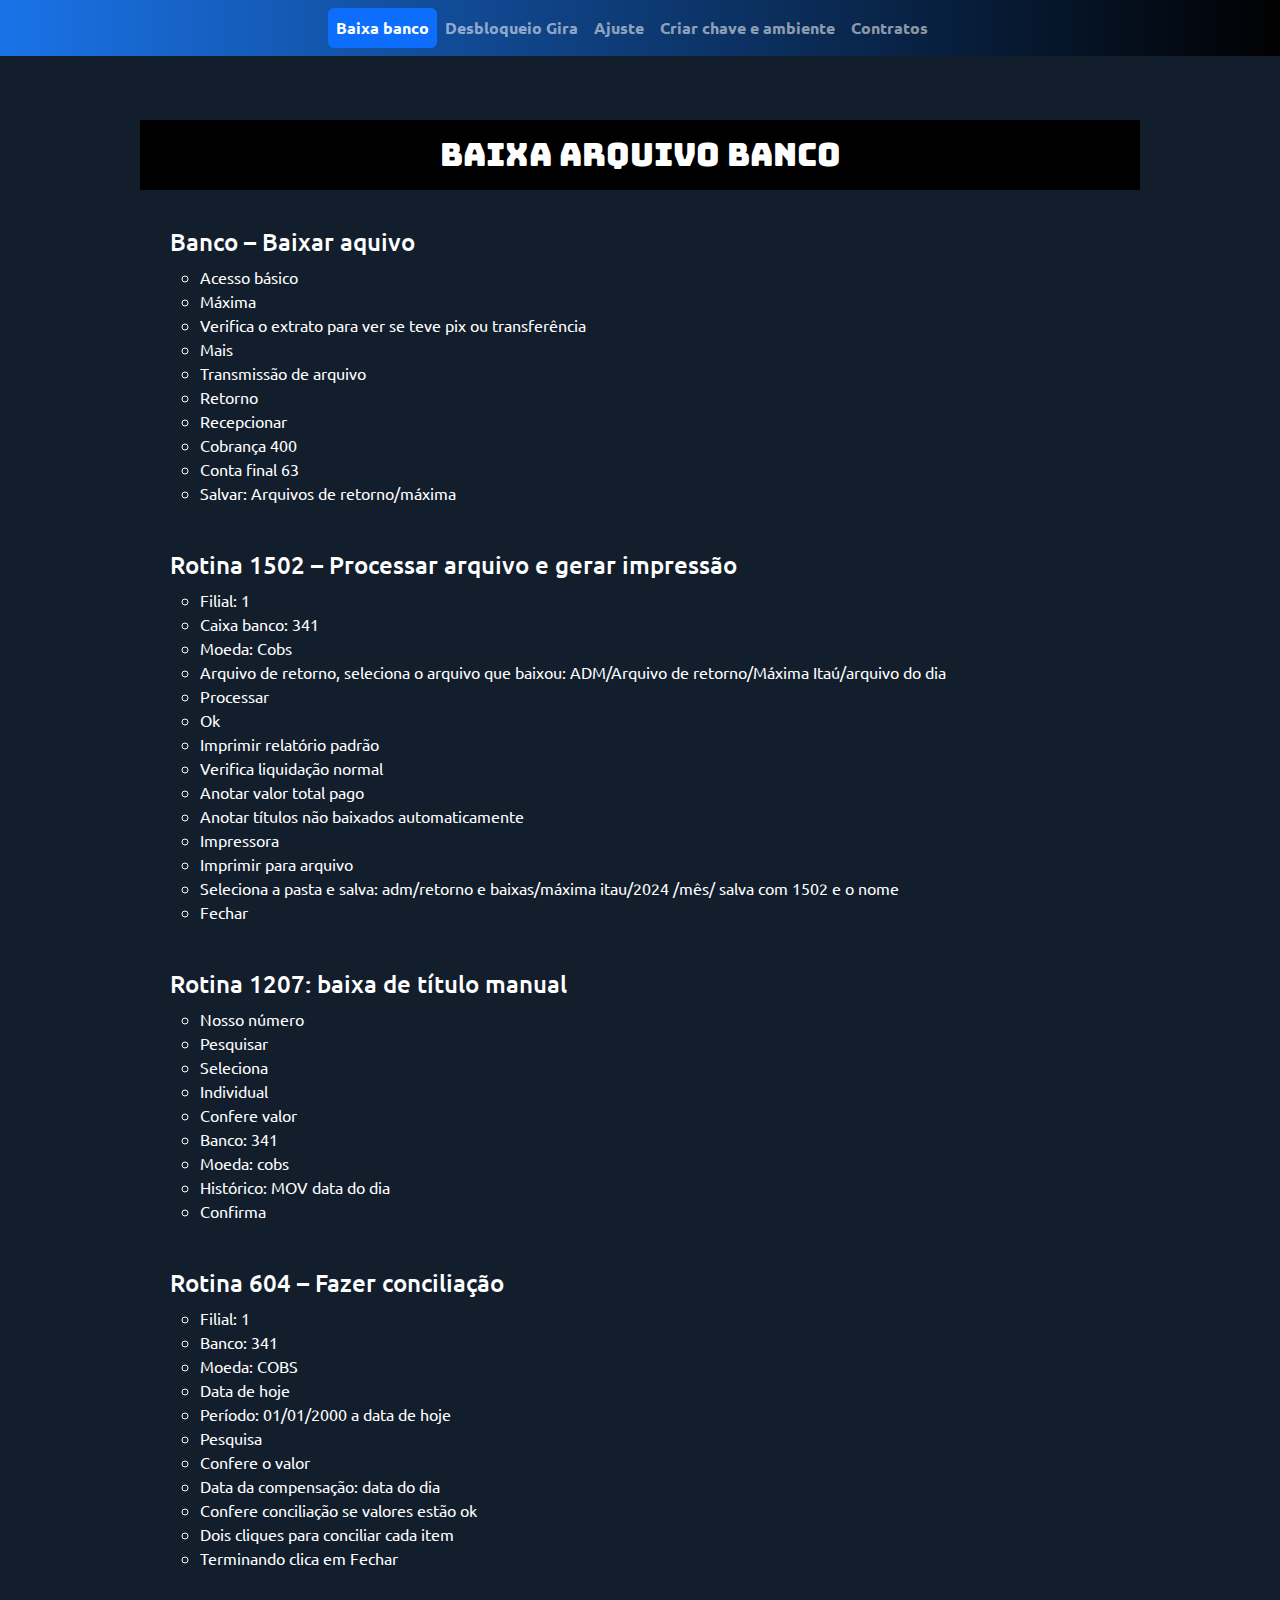
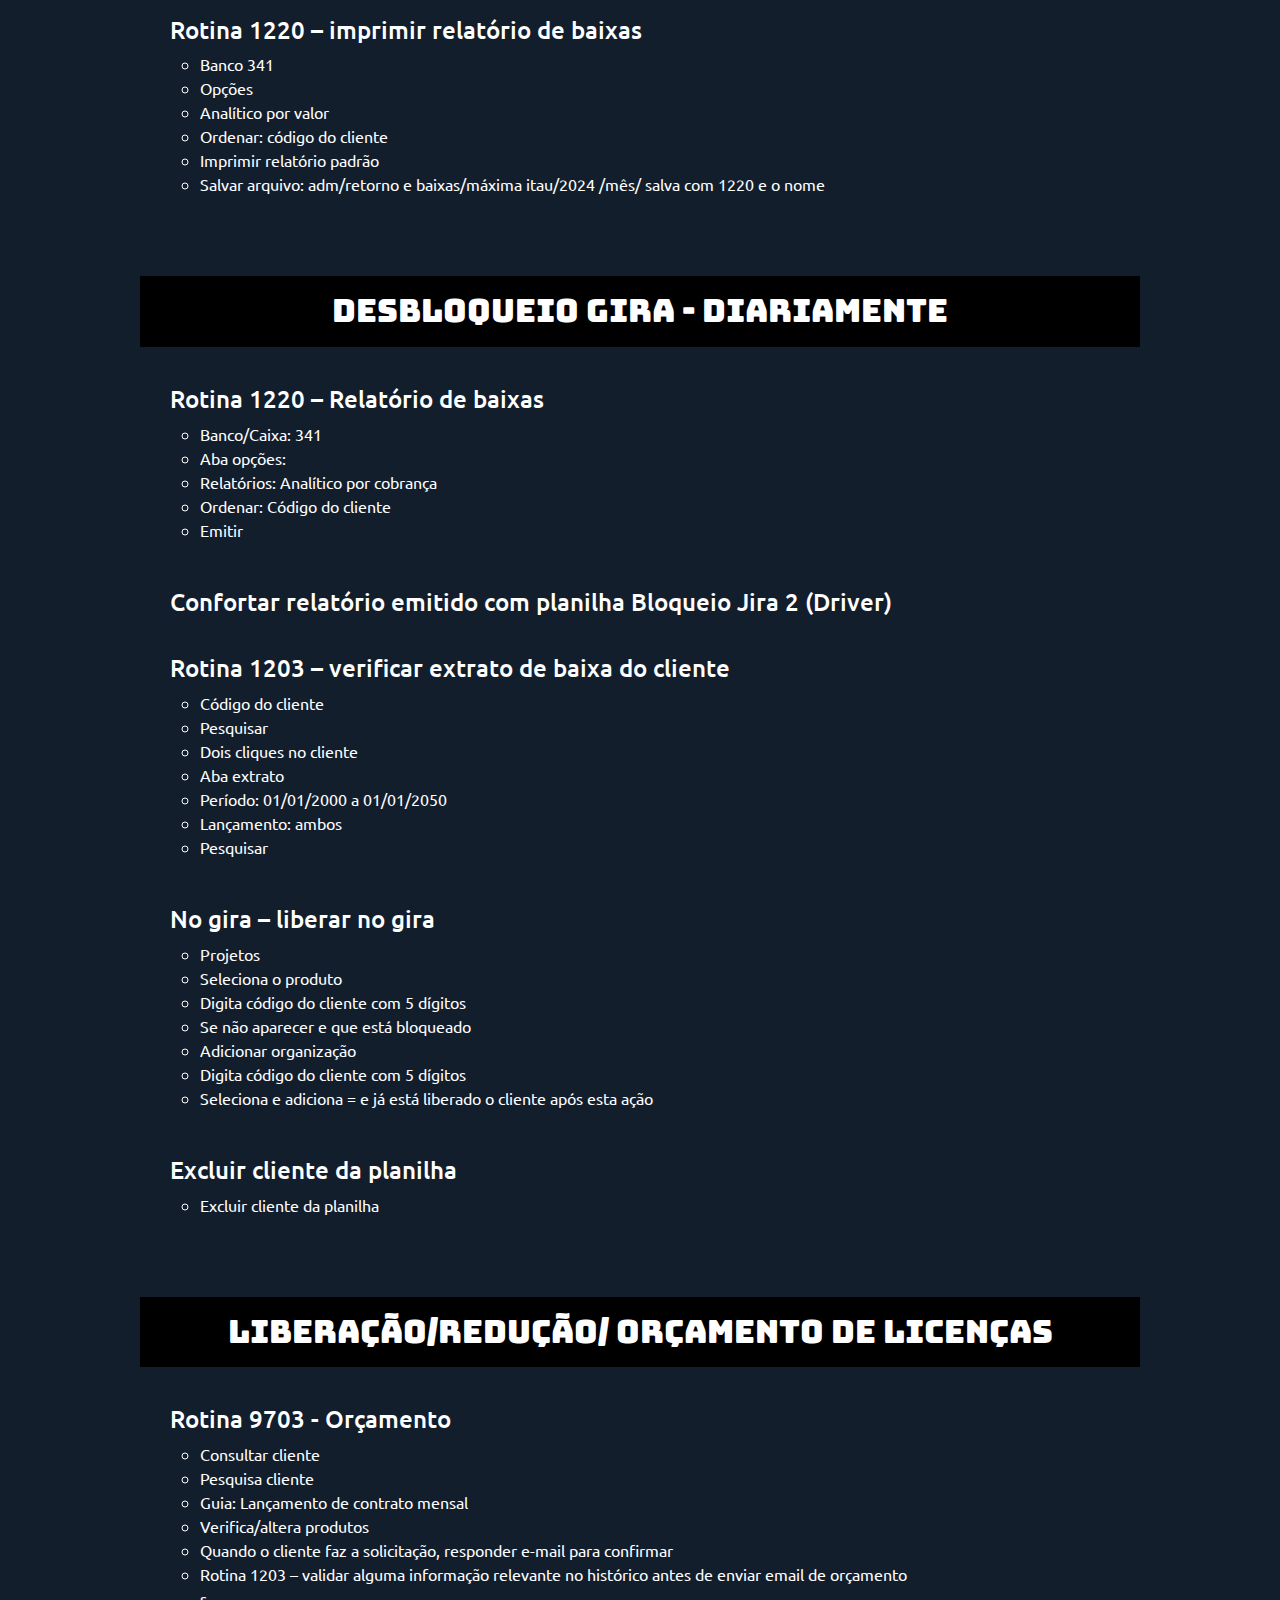
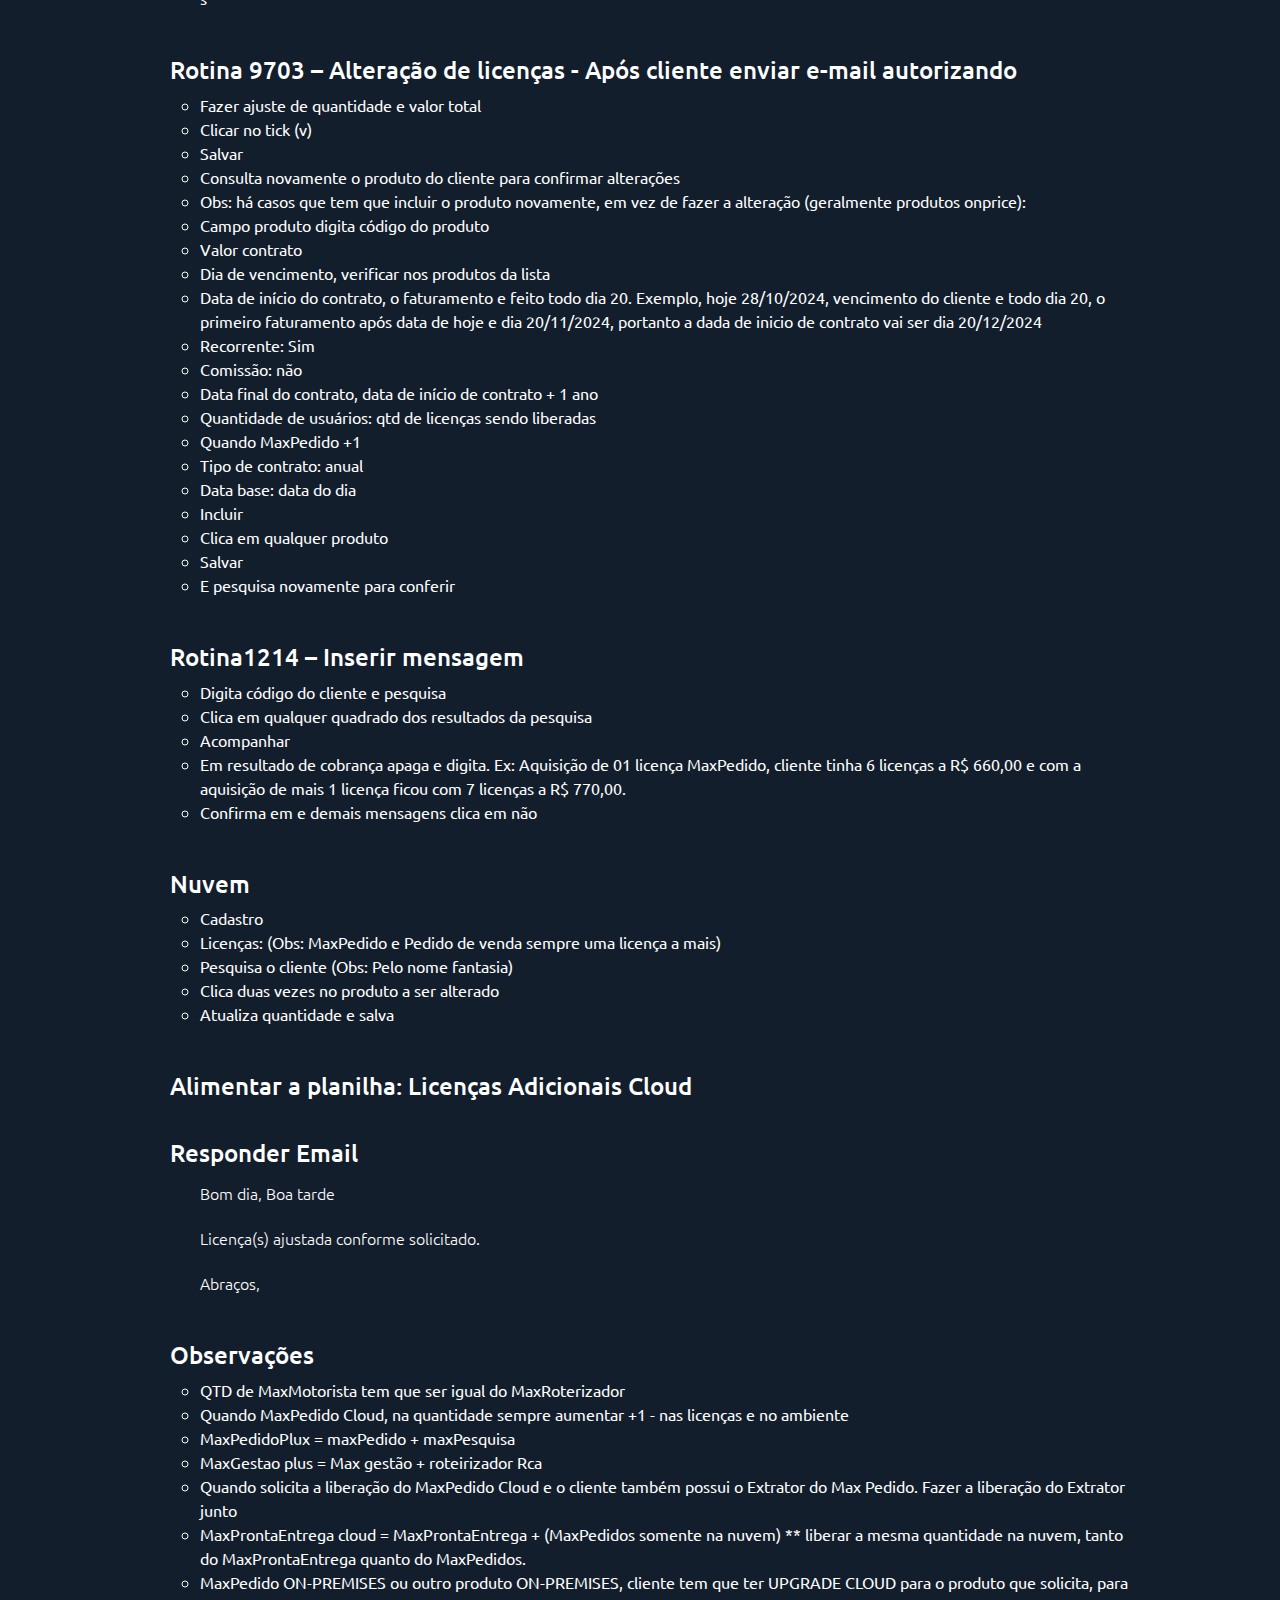
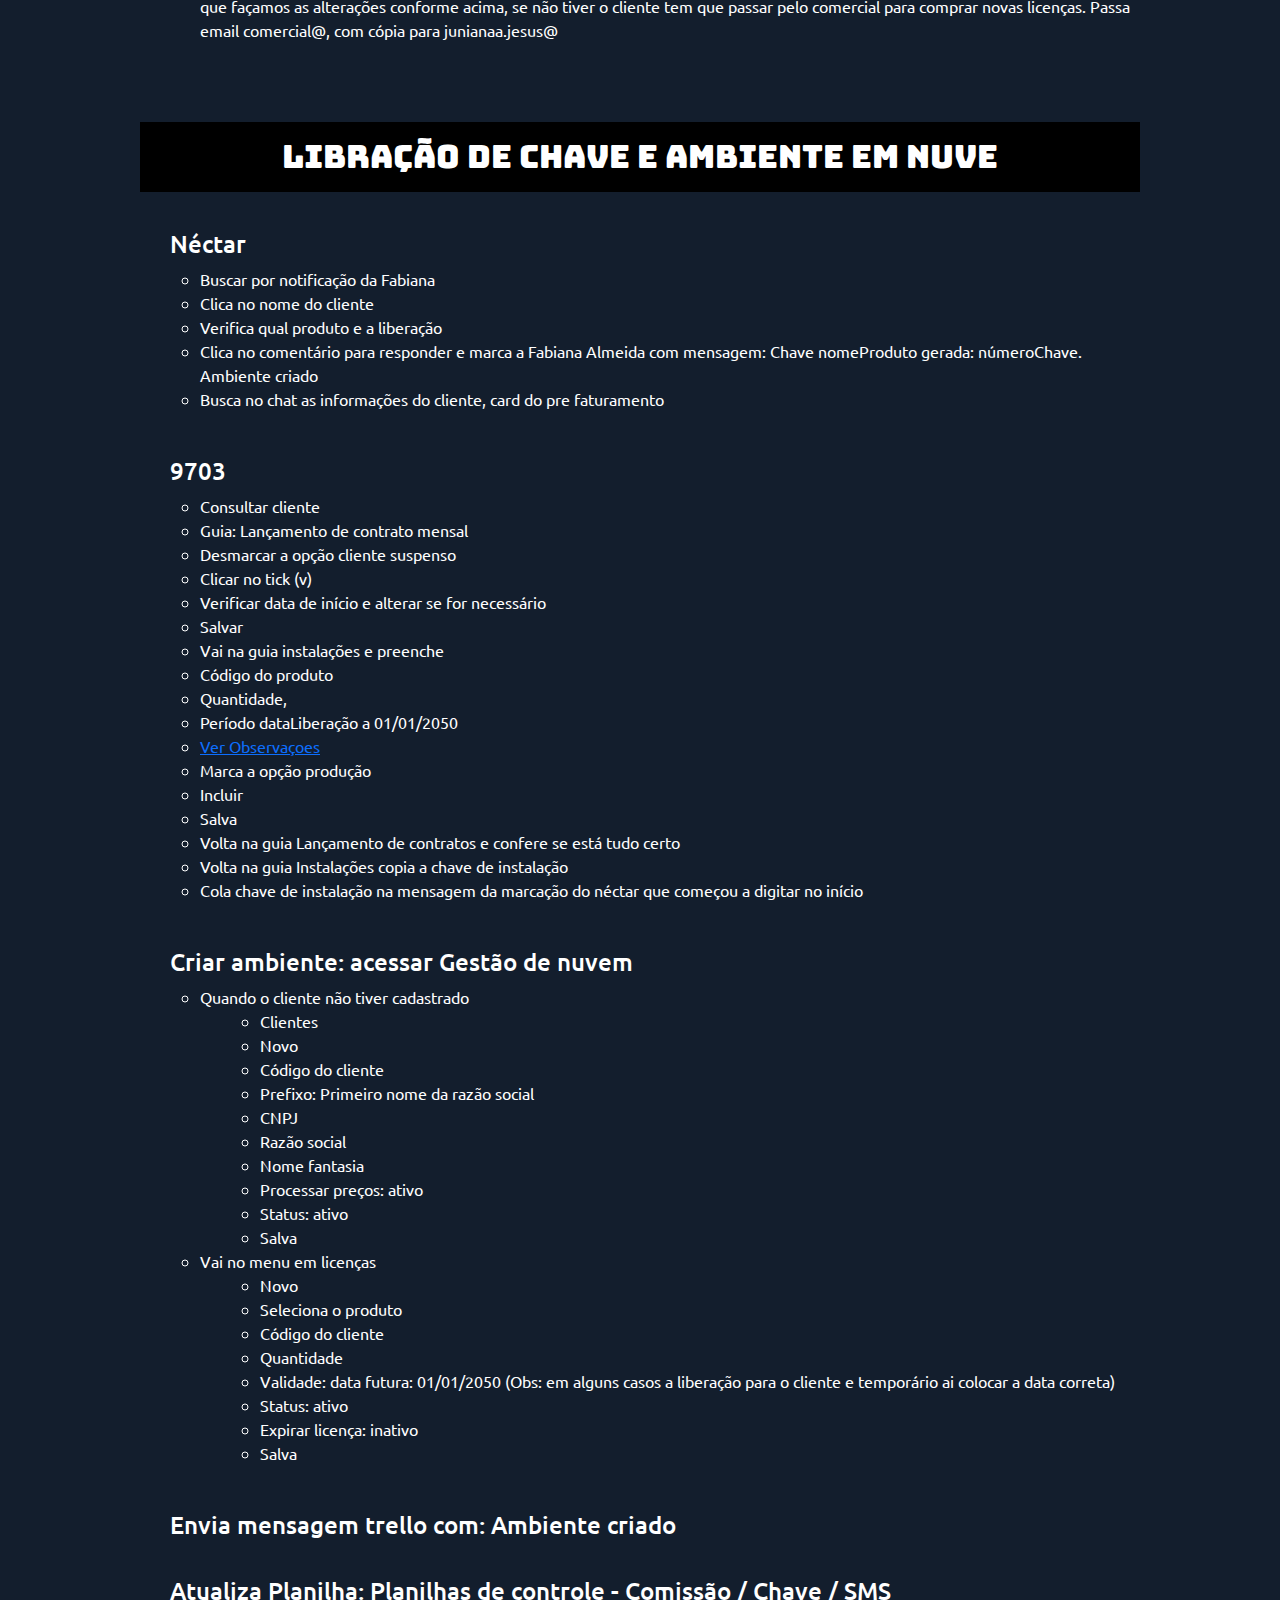
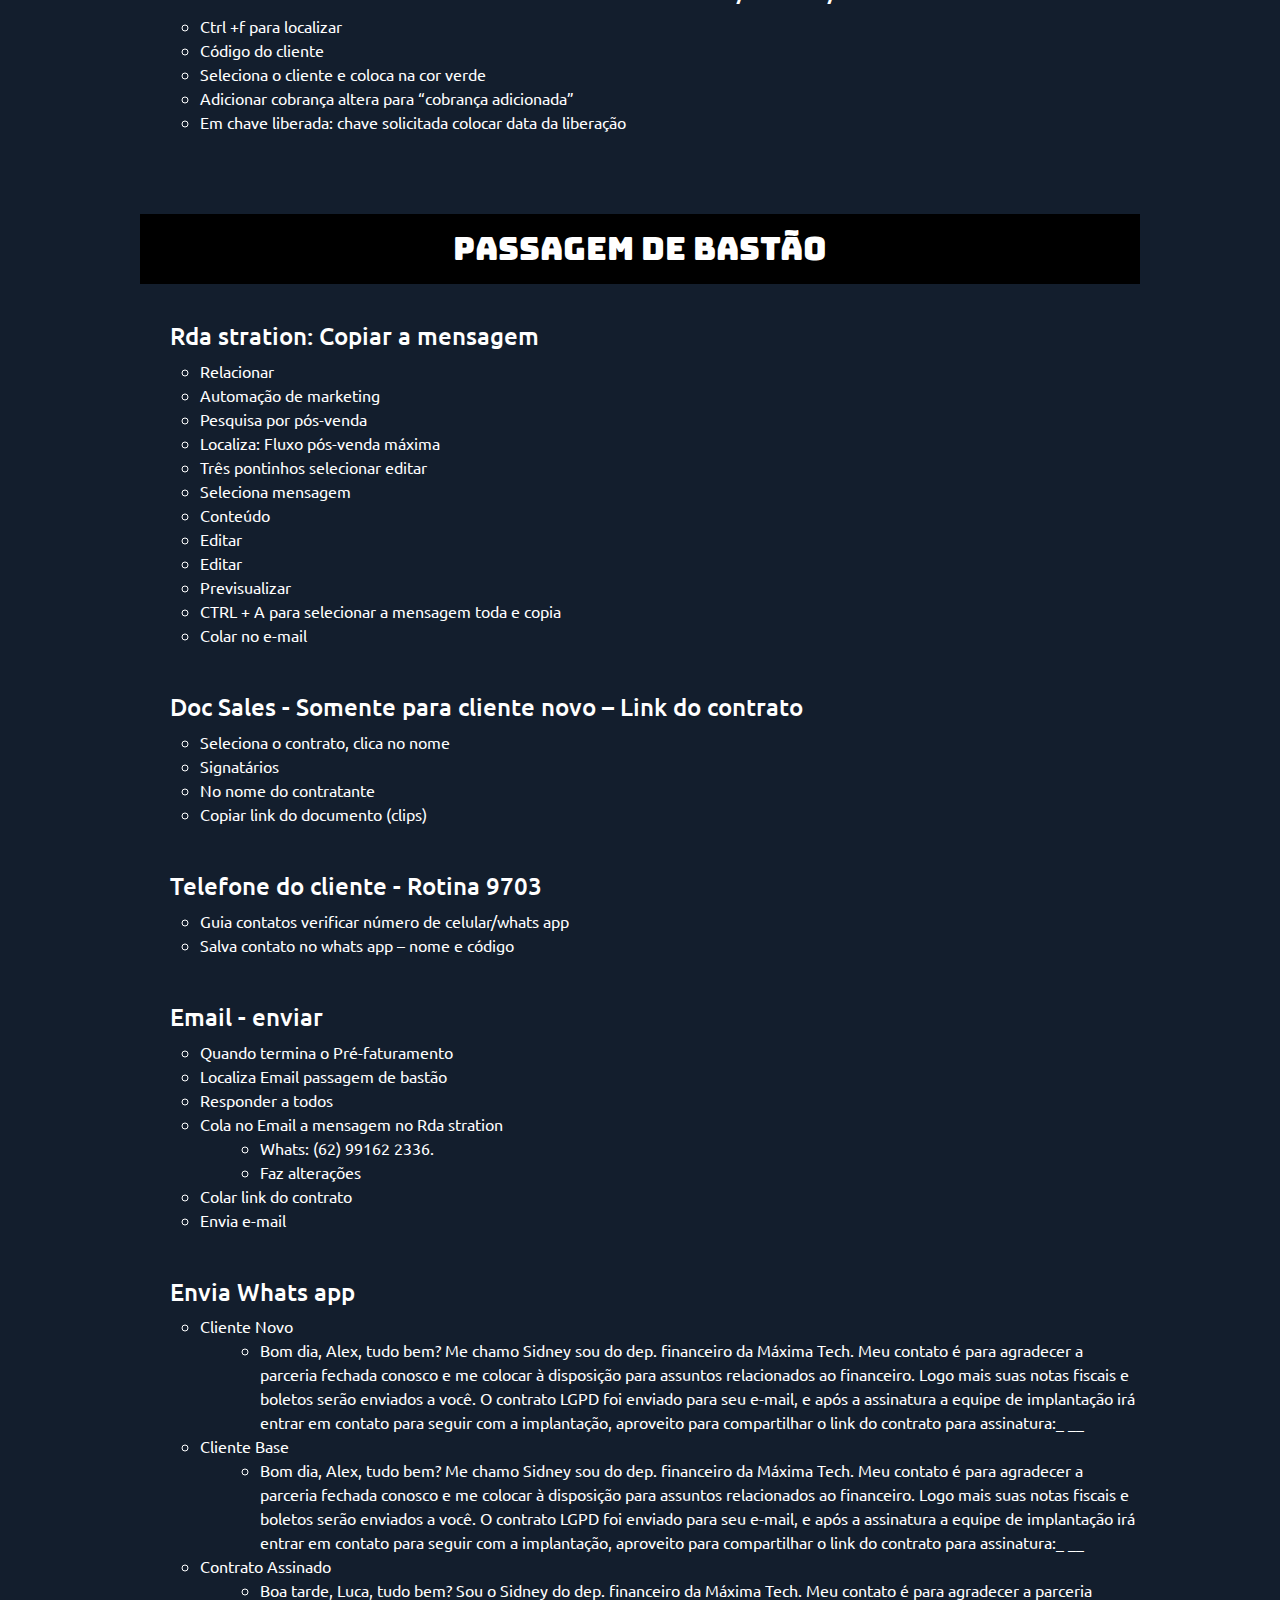
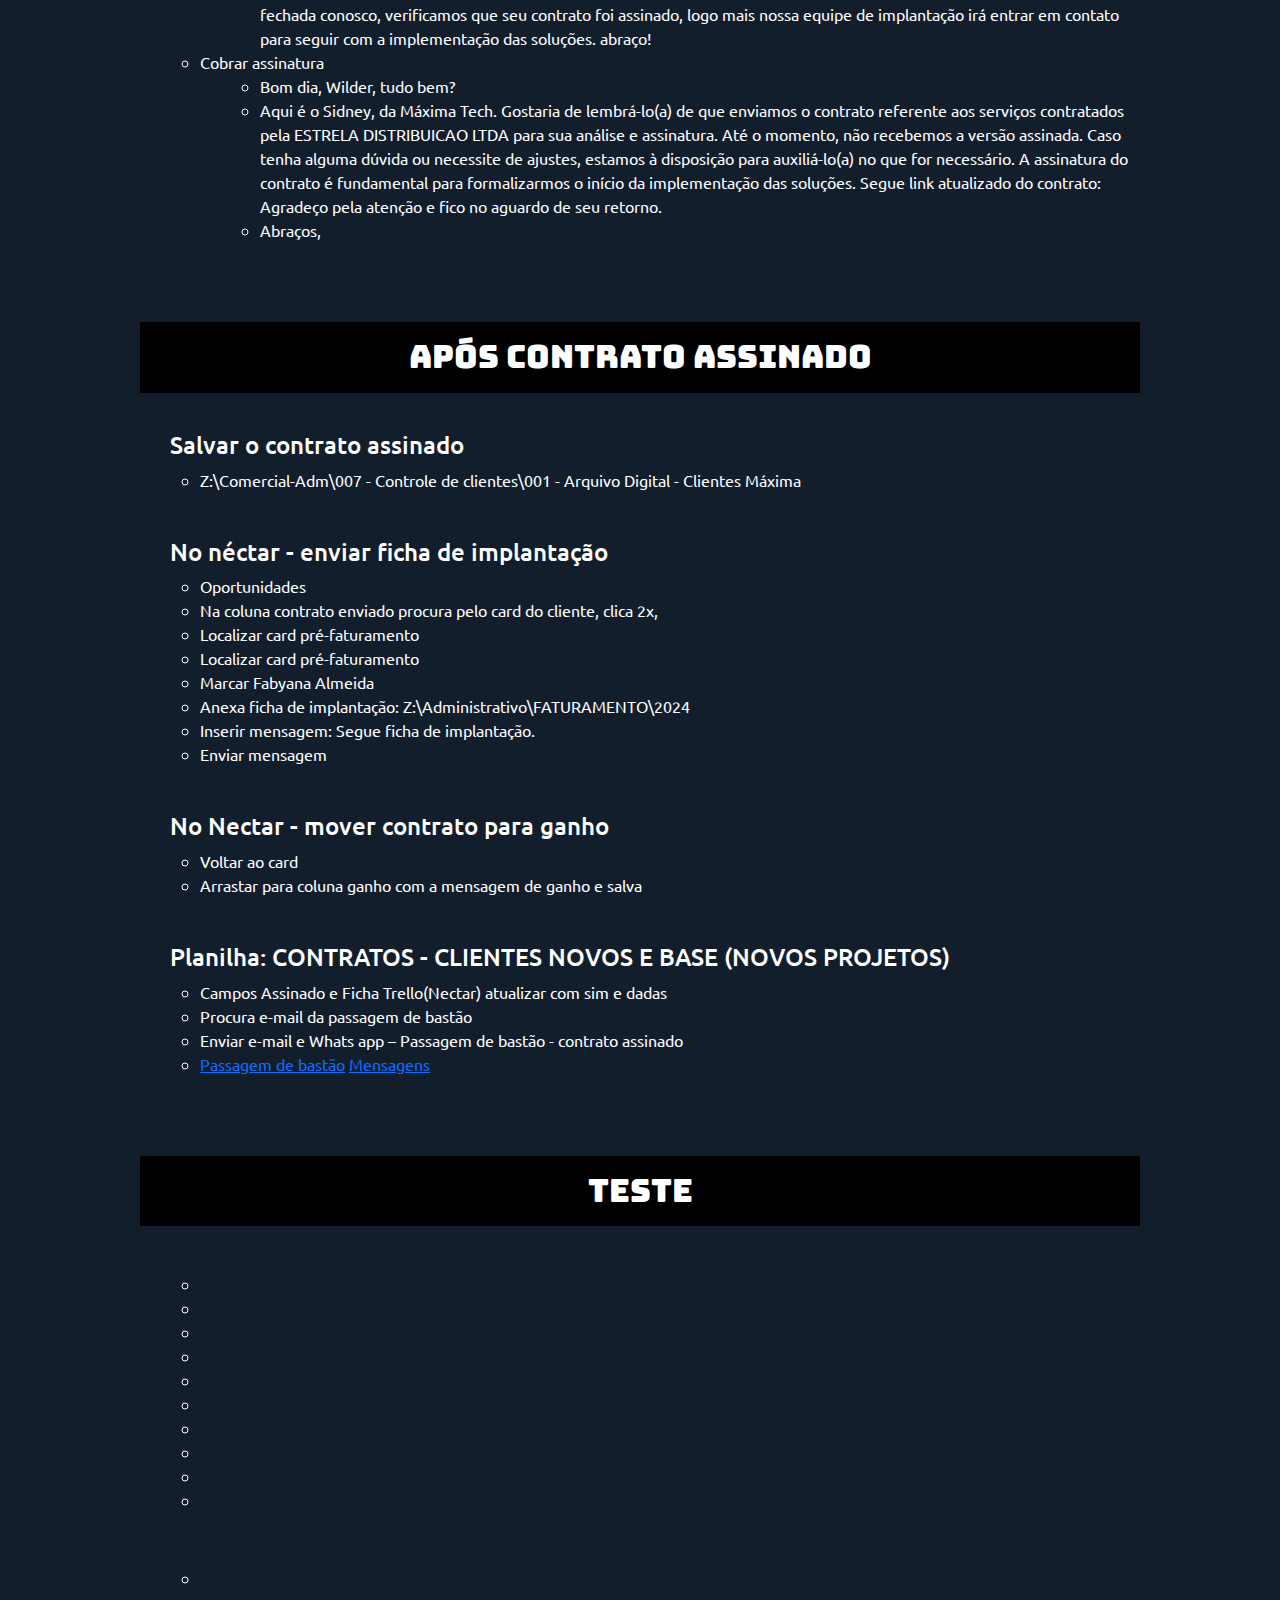
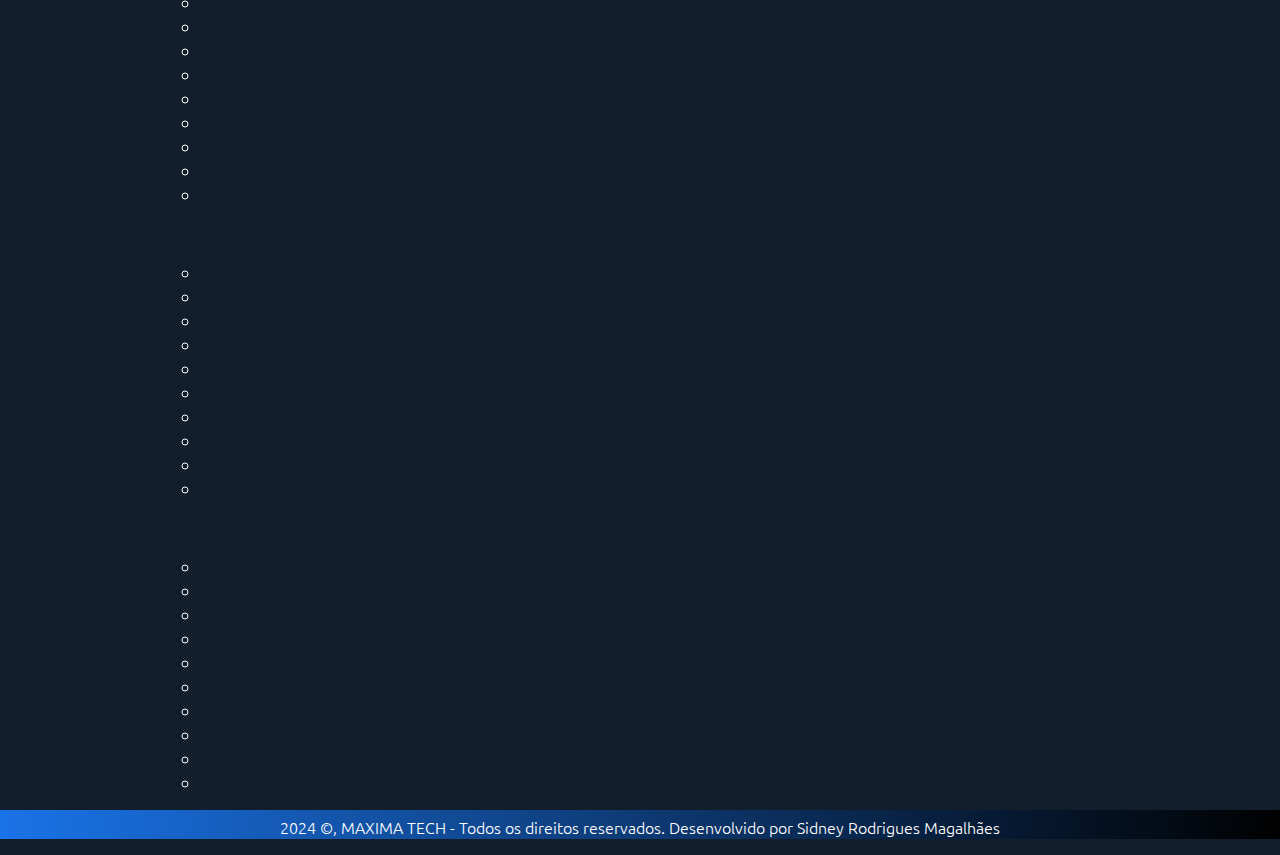
==== index.html @ fdd0e59a "pimeiro" ====
<!DOCTYPE html>
<html lang="pt-BR">

<head>
    <meta charset="UTF-8">
    <meta name="viewport" content="width=device-width, initial-scale=1.0">
    <title>Tec Info</title>

    <link rel="stylesheet" href="./lib/bootstrap.min.css">
    <link rel="stylesheet" href="https://cdn.jsdelivr.net/npm/bootstrap@5.3.3/dist/css/bootstrap.min.css">
    <link rel="stylesheet" href="./css/navbar.css">
    <link rel="stylesheet" href="./css/footer.css">
    <link rel="stylesheet" href="./css/main.css">

    <link rel="preconnect" href="https://fonts.googleapis.com">
    <link rel="preconnect" href="https://fonts.gstatic.com" crossorigin>
    <link
        href="https://fonts.googleapis.com/css2?family=Ubuntu:ital,wght@0,300;0,400;0,500;0,700;1,300;1,400;1,500;1,700&display=swap"
        rel="stylesheet">
    <link href="https://fonts.googleapis.com/css2?family=Bungee&display=swap" rel="stylesheet">

    <script src="https://code.jquery.com/jquery-3.6.0.min.js"></script>

<body>

    <header id="cabecalho">
        <div class="navbar navbar-expand-lg navbar-dark navbar-custom flex-column">
            <div class="flex-column">
                <!-- <h1 class="site-title text-white">
                    <a href="#" class="text-decoration-none text-white">TEC INFO</a>
                </h1> -->

                <button type="button" class="navbar-toggler" data-bs-toggle="collapse" data-bs-target="#menu"
                    aria-controls="menu" aria-label="Toggle navigation">
                    <span class="navbar-toggler-icon"></span>
                </button>

                <nav class="collapse navbar-collapse" id="menu">

                    <ul class="nav navbar-nav nav-pills ms-auto d-flex flex-wrap">
                        <!-- <h1>Procedimentos</h1> -->
                        <li class="nav-item">
                            <a href="#baixa" class="nav-link active">Baixa banco</a>
                        </li>
                        <li class="nav-item">
                            <a href="#desbloqueio" class="nav-link">Desbloqueio Gira</a>
                        </li>
                        <li class="nav-item">
                            <a href="#ajuste" class="nav-link">Ajuste</a>
                        </li>

                        <li class="nav-item">
                            <a href="#criar-chave-ambiente" class="nav-link">Criar chave e ambiente</a>
                        </li>
                        <li class="nav-item">
                            <a href="#contrato" class="nav-link">Contratos</a>
                        </li>
                        <li class="nav-item">
                            <a href="#" class="nav-link"></a>
                        </li>
                    </ul>
                </nav>
            </div>
        </div>
    </header>

    <main>

        <!-- div responsavel por deixar o item do menu ativo -->
        <div data-bs-spy="scroll" data-bs-target="cabecalho" data-bs-smooth-scroll="true" class="container">

            <div class="processos" id="baixa">
                <h2>Baixa arquivo banco</h2>

                <div class="processo">
                    <h3>Banco – Baixar aquivo</h3>
                    <ul>
                        <li>Acesso básico</li>
                        <li>Máxima</li>
                        <li>Verifica o extrato para ver se teve pix ou transferência</li>
                        <li>Mais</li>
                        <li>Transmissão de arquivo</li>
                        <li>Retorno</li>
                        <li>Recepcionar</li>
                        <li>Cobrança 400</li>
                        <li>Conta final 63</li>
                        <li>Salvar: Arquivos de retorno/máxima</li>
                    </ul>
                </div>

                <div class="processo">
                    <h3>Rotina 1502 – Processar arquivo e gerar impressão</h3>
                    <ul>
                        <li>Filial: 1</li>
                        <li>Caixa banco: 341</li>
                        <li>Moeda: Cobs</li>
                        <li>Arquivo de retorno, seleciona o arquivo que baixou: ADM/Arquivo de retorno/Máxima
                            Itaú/arquivo do dia</li>
                        <li>Processar</li>
                        <li>Ok</li>
                        <li>Imprimir relatório padrão</li>
                        <li>Verifica liquidação normal</li>
                        <li>Anotar valor total pago</li>
                        <li>Anotar títulos não baixados automaticamente</li>
                        <li>Impressora</li>
                        <li>Imprimir para arquivo</li>
                        <li>Seleciona a pasta e salva: adm/retorno e baixas/máxima itau/2024 /mês/ salva com 1502 e o
                            nome</li>
                        <li>Fechar</li>
                    </ul>
                </div>

                <div class="processo">
                    <h3>Rotina 1207: baixa de título manual</h3>
                    <ul>
                        <li>Nosso número</li>
                        <li>Pesquisar</li>
                        <li>Seleciona</li>
                        <li>Individual</li>
                        <li>Confere valor</li>
                        <li>Banco: 341</li>
                        <li>Moeda: cobs</li>
                        <li>Histórico: MOV data do dia </li>
                        <li>Confirma</li>
                    </ul>
                </div>


                <div class="processo">
                    <h3>Rotina 604 – Fazer conciliação</h3>
                    <ul>
                        <li>Filial: 1</li>
                        <li>Banco: 341</li>
                        <li>Moeda: COBS</li>
                        <li>Data de hoje</li>
                        <li>Período: 01/01/2000 a data de hoje</li>
                        <li>Pesquisa</li>
                        <li>Confere o valor</li>
                        <li>Data da compensação: data do dia </li>
                        <li>Confere conciliação se valores estão ok</li>
                        <li>Dois cliques para conciliar cada item</li>
                        <li>Terminando clica em Fechar</li>
                    </ul>
                </div>

                <div class="processo">
                    <h3>Rotina 1220 – imprimir relatório de baixas</h3>
                    <ul>
                        <li>Banco 341</li>
                        <li>Opções</li>
                        <li>Analítico por valor</li>
                        <li>Ordenar: código do cliente</li>
                        <li>Imprimir relatório padrão</li>
                        <li>Salvar arquivo: adm/retorno e baixas/máxima itau/2024 /mês/ salva com 1220 e o nome</li>
                    </ul>
                </div>

            </div>

            <div class="processos" id="desbloqueio">
                <h2>Desbloqueio Gira - Diariamente</h2>

                <div class="processo">
                    <h3>Rotina 1220 – Relatório de baixas</h3>
                    <ul>
                        <li>Banco/Caixa: 341</li>
                        <li>Aba opções: </li>
                        <li>Relatórios: Analítico por cobrança</li>
                        <li>Ordenar: Código do cliente</li>
                        <li>Emitir</li>
                    </ul>
                </div>

                <div class="processo">
                    <h3>Confortar relatório emitido com planilha Bloqueio Jira 2 (Driver)</h3>
                </div>

                <div class="processo">
                    <h3>Rotina 1203 – verificar extrato de baixa do cliente</h3>
                    <ul>
                        <li>Código do cliente</li>
                        <li>Pesquisar</li>
                        <li>Dois cliques no cliente</li>
                        <li>Aba extrato</li>
                        <li>Período: 01/01/2000 a 01/01/2050</li>
                        <li>Lançamento: ambos</li>
                        <li>Pesquisar</li>
                    </ul>
                </div>

                <div class="processo">
                    <h3>No gira – liberar no gira</h3>
                    <ul>
                        <li>Projetos</li>
                        <li>Seleciona o produto</li>
                        <li>Digita código do cliente com 5 dígitos</li>
                        <li>Se não aparecer e que está bloqueado</li>
                        <li>Adicionar organização</li>
                        <li>Digita código do cliente com 5 dígitos</li>
                        <li>Seleciona e adiciona = e já está liberado o cliente após esta ação</li>
                    </ul>
                </div>

                <div class="processo">
                    <h3>Excluir cliente da planilha</h3>
                    <ul>
                        <li>Excluir cliente da planilha</li>
                    </ul>
                </div>

            </div>

            <div class="processos" id="ajuste">
                <h2>Liberação/Redução/ Orçamento de licenças</h2>

                <div class="processo">
                    <h3>Rotina 9703 - Orçamento </h3>
                    <ul>
                        <li>Consultar cliente </li>
                        <li>Pesquisa cliente</li>
                        <li>Guia: Lançamento de contrato mensal</li>
                        <li>Verifica/altera produtos</li>
                        <li>Quando o cliente faz a solicitação, responder e-mail para confirmar</li>
                        <li>Rotina 1203 – validar alguma informação relevante no histórico antes de enviar email de
                            orçamento</li>s
                    </ul>
                </div>

                <div class="processo" class="orcamento">
                    <h3>Rotina 9703 – Alteração de licenças - Após cliente enviar e-mail autorizando </h3>
                    <ul>
                        <li>Fazer ajuste de quantidade e valor total</li>
                        <li>Clicar no tick (v) </li>
                        <li>Salvar</li>
                        <li>Consulta novamente o produto do cliente para confirmar alterações</li>
                        <li>Obs: há casos que tem que incluir o produto novamente, em vez de fazer a alteração
                            (geralmente produtos onprice):</li>
                        <li>Campo produto digita código do produto</li>
                        <li>Valor contrato</li>
                        <li>Dia de vencimento, verificar nos produtos da lista</li>
                        <li>Data de início do contrato, o faturamento e feito todo dia 20. Exemplo, hoje 28/10/2024,
                            vencimento do cliente e todo dia 20, o primeiro faturamento após data de hoje e dia
                            20/11/2024, portanto a dada de inicio de contrato vai ser dia 20/12/2024</li>
                        <li>Recorrente: Sim</li>
                        <li>Comissão: não</li>
                        <li>Data final do contrato, data de início de contrato + 1 ano</li>
                        <li>Quantidade de usuários: qtd de licenças sendo liberadas</li>
                        <li>Quando MaxPedido +1</li>
                        <li>Tipo de contrato: anual</li>
                        <li>Data base: data do dia</li>
                        <li>Incluir</li>
                        <li>Clica em qualquer produto</li>
                        <li>Salvar</li>
                        <li>E pesquisa novamente para conferir</li>
                    </ul>
                </div>

                <div class="processo">
                    <h3>Rotina1214 – Inserir mensagem</h3>
                    <ul>
                        <li>Digita código do cliente e pesquisa</li>
                        <li>Clica em qualquer quadrado dos resultados da pesquisa</li>
                        <li>Acompanhar</li>
                        <li>Em resultado de cobrança apaga e digita. Ex: Aquisição de 01 licença MaxPedido, cliente
                            tinha 6 licenças a R$ 660,00 e com a aquisição de mais 1 licença ficou com 7 licenças a R$
                            770,00. </li>
                        <li>Confirma em e demais mensagens clica em não</li>
                    </ul>
                </div>

                <div class="processo">
                    <h3>Nuvem</h3>
                    <ul>
                        <li>Cadastro</li>
                        <li>Licenças: (Obs: MaxPedido e Pedido de venda sempre uma licença a mais)</li>
                        <li>Pesquisa o cliente (Obs: Pelo nome fantasia)</li>
                        <li>Clica duas vezes no produto a ser alterado</li>
                        <li>Atualiza quantidade e salva</li>
                    </ul>
                </div>


                <div class="processo">
                    <h3>Alimentar a planilha: Licenças Adicionais Cloud</h3>
                </div>


                <div class="processo">
                    <h3>Responder Email</h3>
                    <ul>
                        <p>Bom dia, Boa tarde</p>
                        <p>Licença(s) ajustada conforme solicitado.</p>
                        <p>Abraços,</p>
                    </ul>
                </div>

                <div class="processo" id="observacoes">
                    <h3>Observações</h3>
                    <ul>
                        <li>QTD de MaxMotorista tem que ser igual do MaxRoterizador</li>
                        <li>Quando MaxPedido Cloud, na quantidade sempre aumentar +1 - nas licenças e no ambiente</li>
                        <li>MaxPedidoPlux = maxPedido + maxPesquisa</li>
                        <li>MaxGestao plus = Max gestão + roteirizador Rca</li>
                        <li>Quando solicita a liberação do MaxPedido Cloud e o cliente também possui o Extrator do Max
                            Pedido. Fazer a liberação do Extrator junto</li>
                        <li>MaxProntaEntrega cloud = MaxProntaEntrega + (MaxPedidos somente na nuvem) ** liberar a mesma
                            quantidade na nuvem, tanto do MaxProntaEntrega quanto do MaxPedidos.</li>
                        <li>MaxPedido ON-PREMISES ou outro produto ON-PREMISES, cliente tem que ter UPGRADE CLOUD para o
                            produto que solicita, para que façamos as alterações conforme acima, se não tiver o cliente
                            tem que passar pelo comercial para comprar novas licenças. Passa email comercial@, com cópia
                            para junianaa.jesus@</li>
                    </ul>
                </div>


            </div>

            <div class="processos" id="criar-chave-ambiente">
                <h2>Libração de chave e ambiente em nuve</h2>

                <div class="processo">
                    <h3>Néctar</h3>
                    <ul>
                        <li>Buscar por notificação da Fabiana</li>
                        <li>Clica no nome do cliente</li>
                        <li>Verifica qual produto e a liberação</li>
                        <li>Clica no comentário para responder e marca a Fabiana Almeida com mensagem: Chave nomeProduto
                            gerada: númeroChave. Ambiente criado</li>
                        <li>Busca no chat as informações do cliente, card do pre faturamento</li>
                    </ul>
                </div>

                <div class="processo">
                    <h3>9703</h3>
                    <ul>
                        <li>Consultar cliente</li>
                        <li>Guia: Lançamento de contrato mensal</li>
                        <li>Desmarcar a opção cliente suspenso</li>
                        <li>Clicar no tick (v)</li>
                        <li class="destaque">Verificar data de início e alterar se for necessário</li>
                        <li>Salvar</li>
                        <li>Vai na guia instalações e preenche</li>
                        <li>Código do produto</li>
                        <li>Quantidade, </li>
                        <li>Período dataLiberação a 01/01/2050</li>
                        <li>
                            <a href="#observacoes">Ver Observaçoes</a>
                        </li>
                        <li>Marca a opção produção</li>
                        <li>Incluir</li>
                        <li>Salva</li>
                        <li>Volta na guia Lançamento de contratos e confere se está tudo certo</li>
                        <li>Volta na guia Instalações copia a chave de instalação</li>
                        <li>Cola chave de instalação na mensagem da marcação do néctar que começou a digitar no início
                        </li>
                    </ul>
                </div>

                <div class="processo">
                    <h3>Criar ambiente: acessar Gestão de nuvem</h3>
                    <ul>
                        <li>Quando o cliente não tiver cadastrado
                            <ul>
                                <li>Clientes</li>
                                <li>Novo</li>
                                <li>Código do cliente</li>
                                <li>Prefixo: Primeiro nome da razão social</li>
                                <li>CNPJ</li>
                                <li>Razão social</li>
                                <li>Nome fantasia</li>
                                <li>Processar preços: ativo</li>
                                <li>Status: ativo</li>
                                <li>Salva</li>
                            </ul>
                        </li>

                        <li>Vai no menu em licenças
                            <ul>
                                <li>Novo</li>
                                <li>Seleciona o produto </li>
                                <li>Código do cliente</li>
                                <li>Quantidade</li>
                                <li>Validade: data futura: 01/01/2050 (Obs: em alguns casos a liberação para o cliente e
                                    temporário ai colocar a data correta)</li>
                                <li>Status: ativo</li>
                                <li>Expirar licença: inativo</li>
                                <li>Salva</li>
                            </ul>
                        </li>
                    </ul>
                </div>


                <div class="processo">
                    <h3>Envia mensagem trello com: Ambiente criado</h3>
                </div>


                <div class="processo">
                    <h3>Atualiza Planilha: Planilhas de controle - Comissão / Chave / SMS</h3>
                    <ul>
                        <li>Ctrl +f para localizar</li>
                        <li>Código do cliente</li>
                        <li>Seleciona o cliente e coloca na cor verde</li>
                        <li>Adicionar cobrança altera para “cobrança adicionada”</li>
                        <li>Em chave liberada: chave solicitada colocar data da liberação </li>
                    </ul>
                </div>

            </div>

            <div class="processos" id="contrato">
                <h2>Passagem de bastão</h2>

                <div class="processo">
                    <h3>Rda stration: Copiar a mensagem</h3>
                    <ul>
                        <li>Relacionar</li>
                        <li>Automação de marketing</li>
                        <li>Pesquisa por pós-venda</li>
                        <li>Localiza: Fluxo pós-venda máxima</li>
                        <li>Três pontinhos selecionar editar</li>
                        <li>Seleciona mensagem</li>
                        <li>Conteúdo</li>
                        <li>Editar</li>
                        <li>Editar</li>
                        <li>Previsualizar</li>
                        <li>CTRL + A para selecionar a mensagem toda e copia</li>
                        <li>Colar no e-mail</li>
                    </ul>
                </div>

                <div class="processo">
                    <h3>Doc Sales - Somente para cliente novo – Link do contrato</h3>
                    <ul>
                        <li>Seleciona o contrato, clica no nome</li>
                        <li>Signatários</li>
                        <li>No nome do contratante</li>
                        <li>Copiar link do documento (clips)</li>
                    </ul>
                </div>

                <div class="processo">
                    <h3>Telefone do cliente - Rotina 9703 </h3>
                    <ul>
                        <li>Guia contatos verificar número de celular/whats app</li>
                        <li>Salva contato no whats app – nome e código</li>
                    </ul>
                </div>

                <div class="processo">
                    <h3>Email - enviar</h3>
                    <ul>
                        <li>Quando termina o Pré-faturamento</li>
                        <li>Localiza Email passagem de bastão</li>
                        <li>Responder a todos</li>
                        <li>Cola no Email a mensagem no Rda stration
                            <ul>
                                <li>Whats: (62) 99162 2336.</li>
                                <li>Faz alterações</li>
                            </ul>
                        </li>                        
                        <li>Colar link do contrato</li>
                        <li>Envia e-mail</li>
                    </ul>
                </div>

                <div class="processo" id="mensagens">
                    <h3>Envia Whats app</h3>
                    <ul>
                        <li>Cliente Novo
                            <ul>
                                <li>Bom dia, Alex, tudo bem? Me chamo Sidney sou do dep. financeiro da Máxima Tech. Meu
                                    contato é para agradecer a parceria fechada conosco e me colocar à disposição para
                                    assuntos relacionados ao financeiro. Logo mais suas notas fiscais e boletos serão
                                    enviados a você.
                                    O contrato LGPD foi enviado para seu e-mail, e após a assinatura a equipe de
                                    implantação irá entrar em contato para seguir com a implantação, aproveito para
                                    compartilhar o link do contrato para assinatura:_ __
                                </li>
                            </ul>
                        </li>

                        <li>Cliente Base
                            <ul>
                                <li>
                                    Bom dia, Alex, tudo bem? Me chamo Sidney sou do dep. financeiro da Máxima Tech. Meu
                                    contato é para agradecer a parceria fechada conosco e me colocar à disposição para
                                    assuntos relacionados ao financeiro. Logo mais suas notas fiscais e boletos serão
                                    enviados a você.
                                    O contrato LGPD foi enviado para seu e-mail, e após a assinatura a equipe de
                                    implantação irá entrar em contato para seguir com a implantação, aproveito para
                                    compartilhar o link do contrato para assinatura:_ __

                                </li>
                            </ul>
                        </li>

                        <li>Contrato Assinado
                            <ul>
                                <li>Boa tarde, Luca, tudo bem? Sou o Sidney do dep. financeiro da Máxima Tech. Meu
                                    contato é para agradecer a parceria fechada conosco, verificamos que seu contrato
                                    foi assinado, logo mais nossa equipe de implantação irá entrar em contato para
                                    seguir com a implementação das soluções. abraço!
                                </li>
                            </ul>
                        </li>

                        <li>Cobrar assinatura
                            <ul>
                                <li>
                                    Bom dia, Wilder, tudo bem?
                                </li>
                                <li>
                                    Aqui é o Sidney, da Máxima Tech. Gostaria de lembrá-lo(a) de que enviamos o contrato
                                    referente aos serviços contratados pela ESTRELA DISTRIBUICAO LTDA para sua análise e
                                    assinatura. Até o momento, não recebemos a versão assinada.
                                    Caso tenha alguma dúvida ou necessite de ajustes, estamos à disposição para
                                    auxiliá-lo(a) no que for necessário. A assinatura do contrato é fundamental para
                                    formalizarmos o início da implementação das soluções.
                                    Segue link atualizado do contrato:
                                    Agradeço pela atenção e fico no aguardo de seu retorno.
                                </li>
                                <li>
                                    Abraços,
                                </li>

                            </ul>
                        </li>
                    </ul>
                </div>

            </div>

            <div class="processos" id="contrato-assinado">
                <h2>Após contrato assinado</h2>


                <div class="processo">
                    <h3>Salvar o contrato assinado</h3>
                    <ul>
                        <li>Z:\Comercial-Adm\007 - Controle de clientes\001 - Arquivo Digital - Clientes Máxima</li>
                    </ul>
                </div>

                <div class="processo">
                    <h3>No néctar - enviar ficha de implantação</h3>
                    <ul>
                        <li>Oportunidades</li>
                        <li>Na coluna contrato enviado procura pelo card do cliente, clica 2x, </li>
                        <li>Localizar card pré-faturamento</li>
                        <li>Localizar card pré-faturamento</li>
                        <li>Marcar Fabyana Almeida</li>
                        <li>Anexa ficha de implantação: Z:\Administrativo\FATURAMENTO\2024 </li>
                        <li>Inserir mensagem: Segue ficha de implantação.</li>
                        <li>Enviar mensagem</li>
                    </ul>
                </div>

                <div class="processo">
                    <h3>No Nectar - mover contrato para ganho </h3>
                    <ul>
                        <li>Voltar ao card</li>
                        <li>Arrastar para coluna ganho com a mensagem de ganho e salva</li>
                    </ul>
                </div>

                <div class="processo">
                    <h3>Planilha: CONTRATOS - CLIENTES NOVOS E BASE (NOVOS PROJETOS)</h3>
                    <ul>
                        <li>Campos Assinado e Ficha Trello(Nectar) atualizar com sim e dadas</li>
                        <li>Procura e-mail da passagem de bastão</li>
                        <li>Enviar e-mail e Whats app – Passagem de bastão - contrato assinado</li>
                        <li>
                            <a href="#contrato">Passagem de bastão</a>
                            <a href="#mensagens">Mensagens</a>
                        </li>
                    </ul>
                </div>


            </div>

            <div class="processos" id="">
                <h2>teste</h2>


                <div class="processo">
                    <h3></h3>
                    <ul>
                        <li></li>
                        <li></li>
                        <li></li>
                        <li></li>
                        <li></li>
                        <li></li>
                        <li></li>
                        <li></li>
                        <li></li>
                        <li></li>
                    </ul>
                </div>

                <div class="processo">
                    <h3></h3>
                    <ul>
                        <li></li>
                        <li></li>
                        <li></li>
                        <li></li>
                        <li></li>
                        <li></li>
                        <li></li>
                        <li></li>
                        <li></li>
                        <li></li>
                    </ul>
                </div>

                <div class="processo">
                    <h3></h3>
                    <ul>
                        <li></li>
                        <li></li>
                        <li></li>
                        <li></li>
                        <li></li>
                        <li></li>
                        <li></li>
                        <li></li>
                        <li></li>
                        <li></li>
                    </ul>
                </div>

                <div class="processo">
                    <h3></h3>
                    <ul>
                        <li></li>
                        <li></li>
                        <li></li>
                        <li></li>
                        <li></li>
                        <li></li>
                        <li></li>
                        <li></li>
                        <li></li>
                        <li></li>
                    </ul>
                </div>


            </div>

        </div>
    </main>

    <footer>
        <div class="container">
            <p>
                2024 &copy, MAXIMA TECH - Todos os direitos reservados. Desenvolvido por Sidney Rodrigues Magalhães
            </p>
        </div>
    </footer>

    <script src="./lib/bootstrap.bundle.min.js"></script>
    <script src="./js/image-card.js"></script>
</body>

</html>
---- css/navbar.css ----
.navbar-nav,
.nav-link.active  {
    color: #fff;
}

.nav-link {
    text-align: center;
    font-weight: 600;
}

.navbar-custom {
    background: linear-gradient(90deg, #1a73e8, #010101);
    color: white;
}

.text-decoration-none {
    font-family: "Bungee", sans-serif;
}

header {
    z-index: 99;
    position: sticky;
    top: 0;
    left: 0;
    background-color: #fff;
}
---- css/footer.css ----
footer {
    background: linear-gradient(90deg, #1a73e8, #010101);
    margin: 0;
    padding: 0;
    text-align: center;
    color: white;
}
---- css/main.css ----
main {
    font-family: "Ubuntu", serif;
    background-color: #131e2d;
    color: white;
}

body {
    font-family: "Ubuntu", serif;
    background-color: #131e2d;
    color: white;
}

html {
    scroll-behavior: smooth;
}

main h1 {
    font-family: "Bungee", sans-serif;
    color: #fff;
    padding-top: 30px;
    text-align: center;
    font-size: 1.8rem;
}

main h2 {
    font-family: "Bungee", sans-serif;
    color: #fff;
    padding-top: 30px;
    text-align: center;
    font-size: 2rem;
    background-color: black;
    padding: 1rem;
}

main h3 {
    padding-top: 30px;
    padding-left: 30px;
    font-size: 1.5rem;
}

main ul {
    padding-left: 60px;
}

main li {
    padding-left: 0; 
    list-style: circle;
    font-size: 1rem;
}


h4 {
    font-weight: 500;
    font-size: 1.4rem;
}

h5,
label {
    font-weight: 500;
    font-size: 1.2rem;
    color: #fff;
    
}

p {
    font-weight: 200;
    padding-top: 5px;
    padding-bottom: 0px;
}

.container {
    max-width: 1024px;
    width: 100%;
    margin: 0 auto;
}

.processos {
    padding-top: 4rem;
}
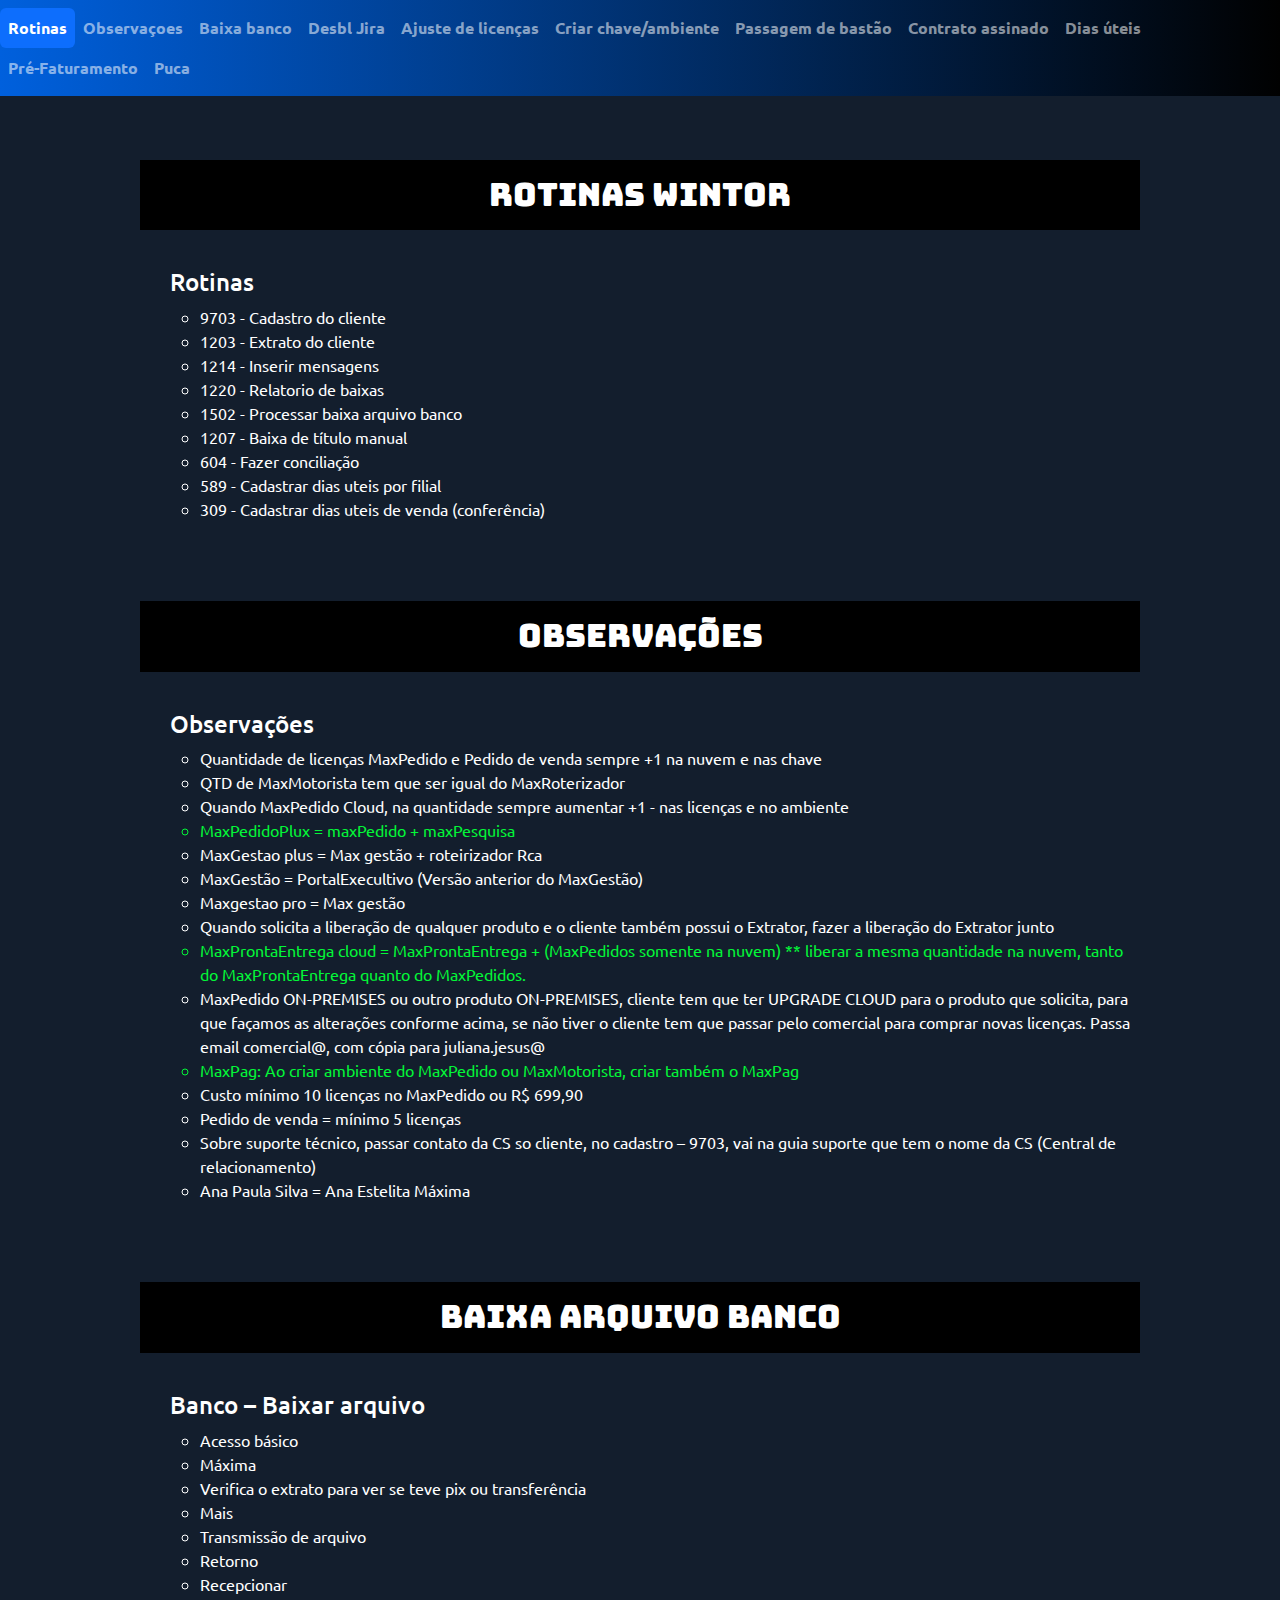
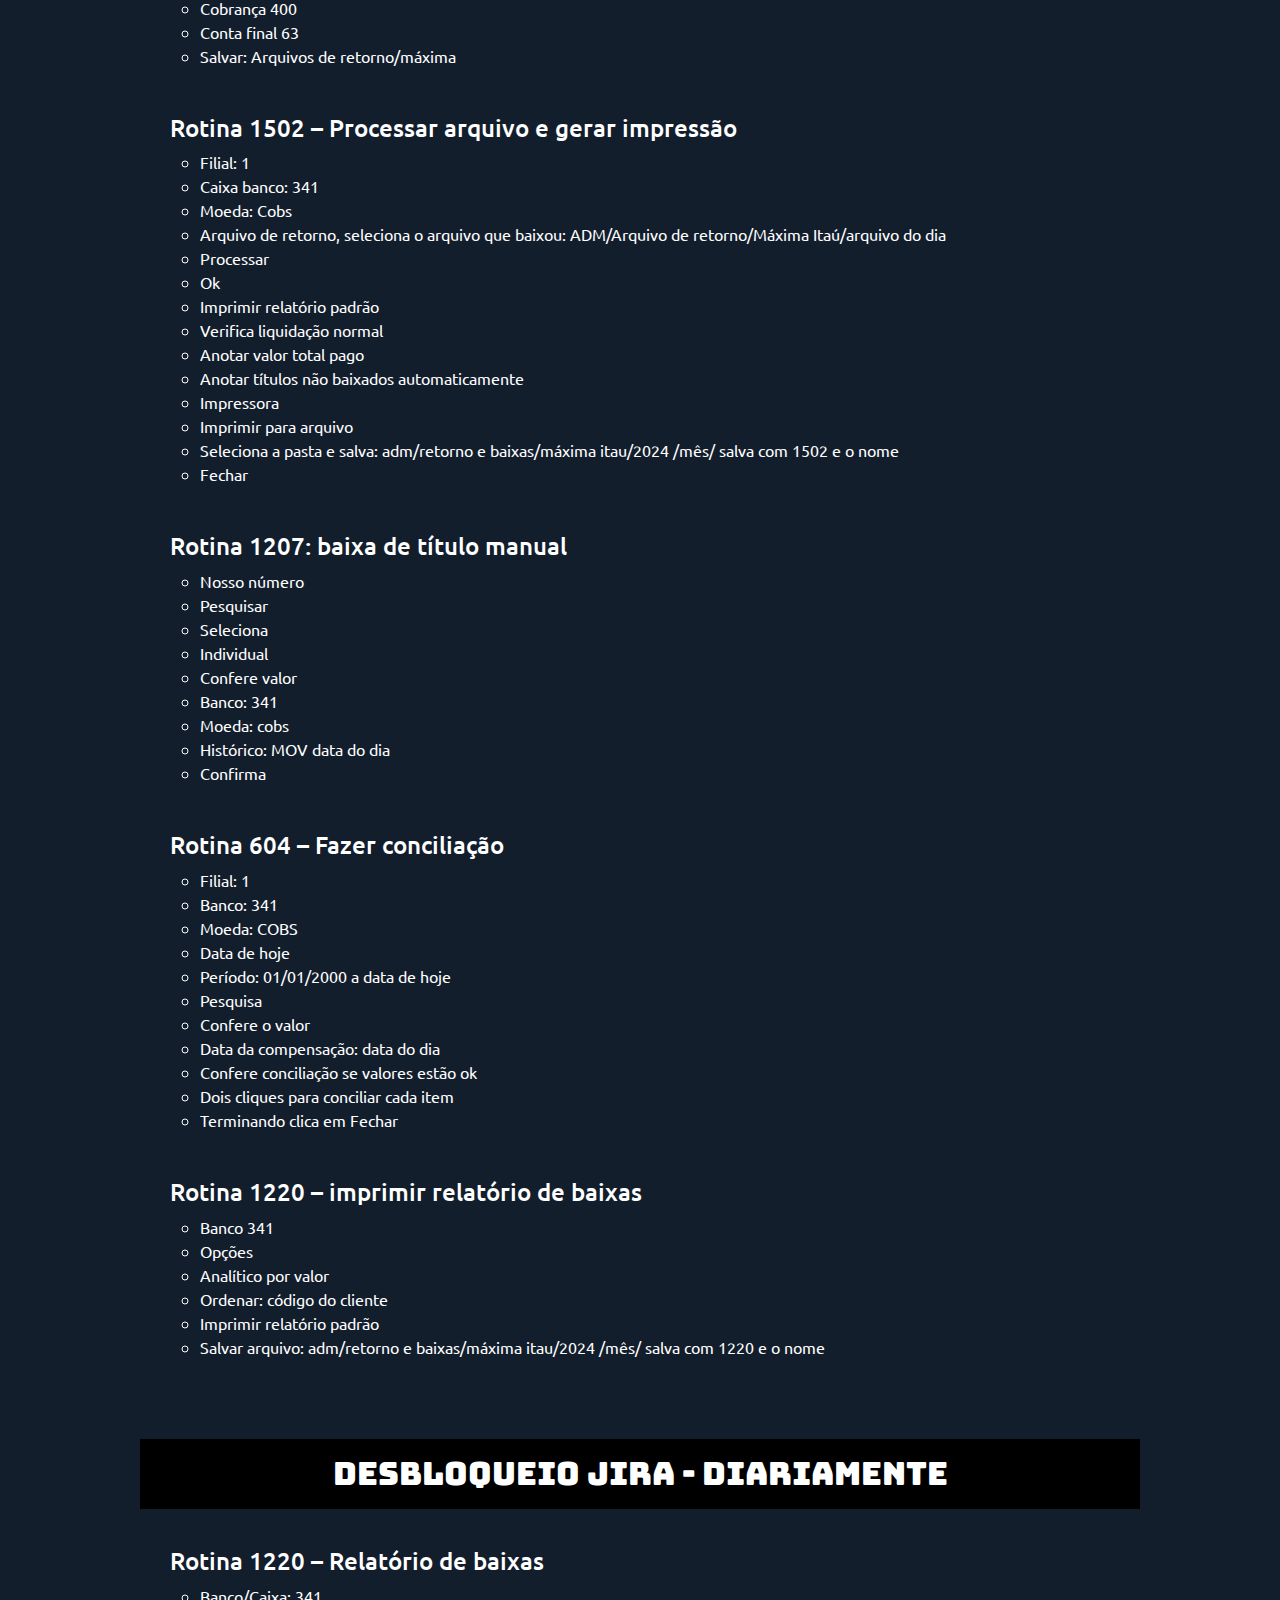
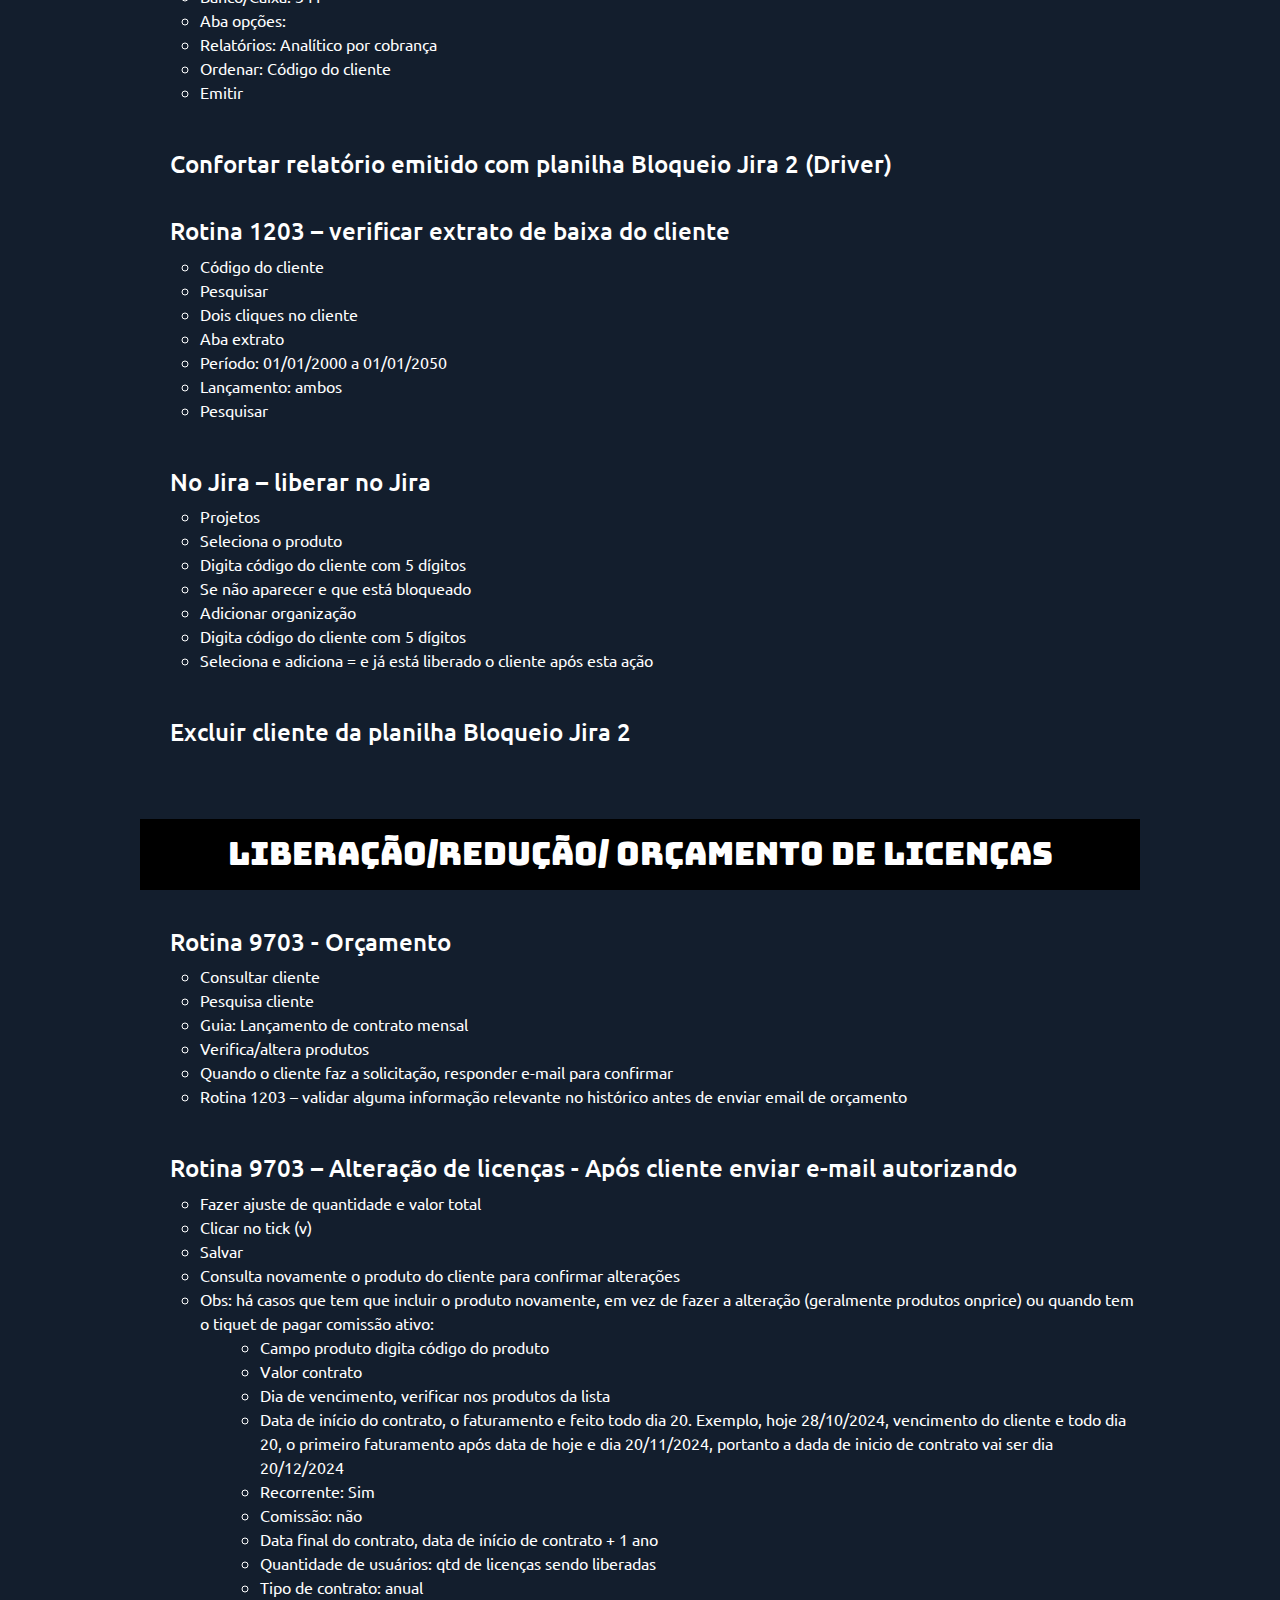
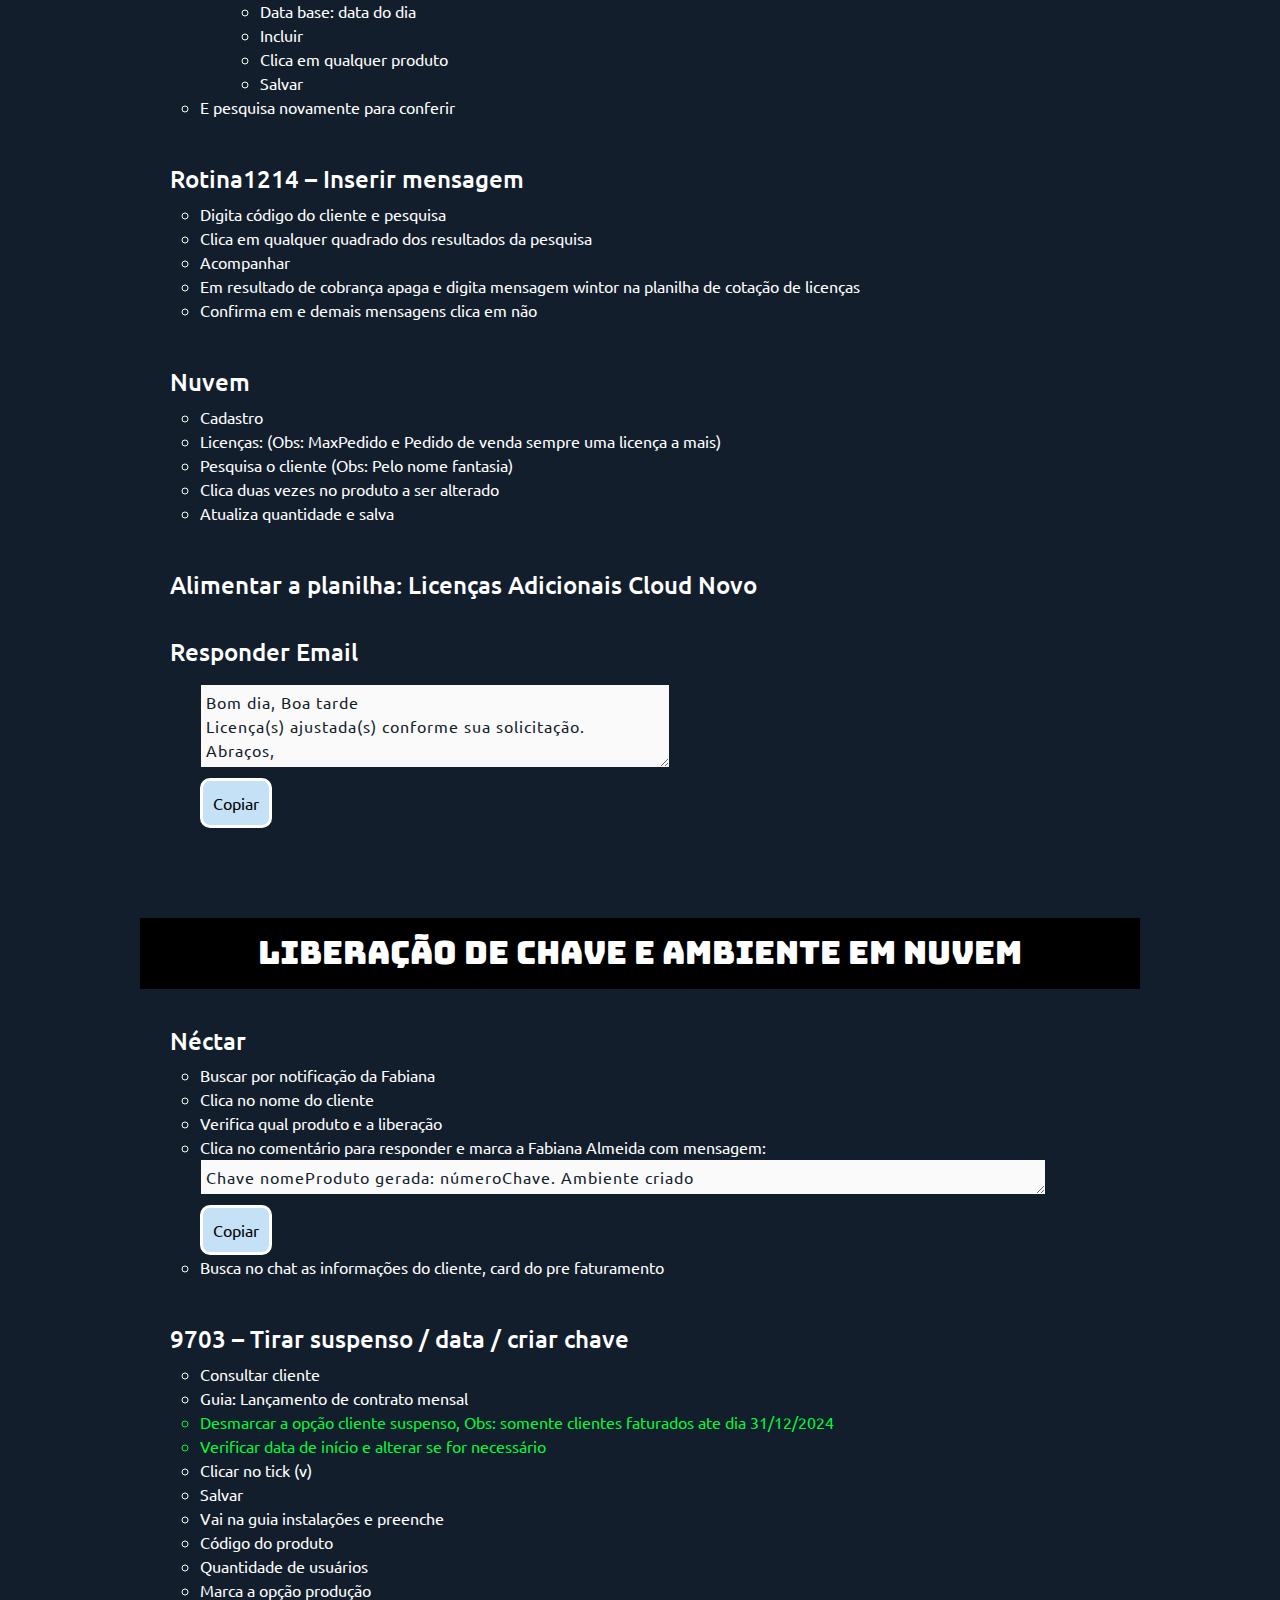
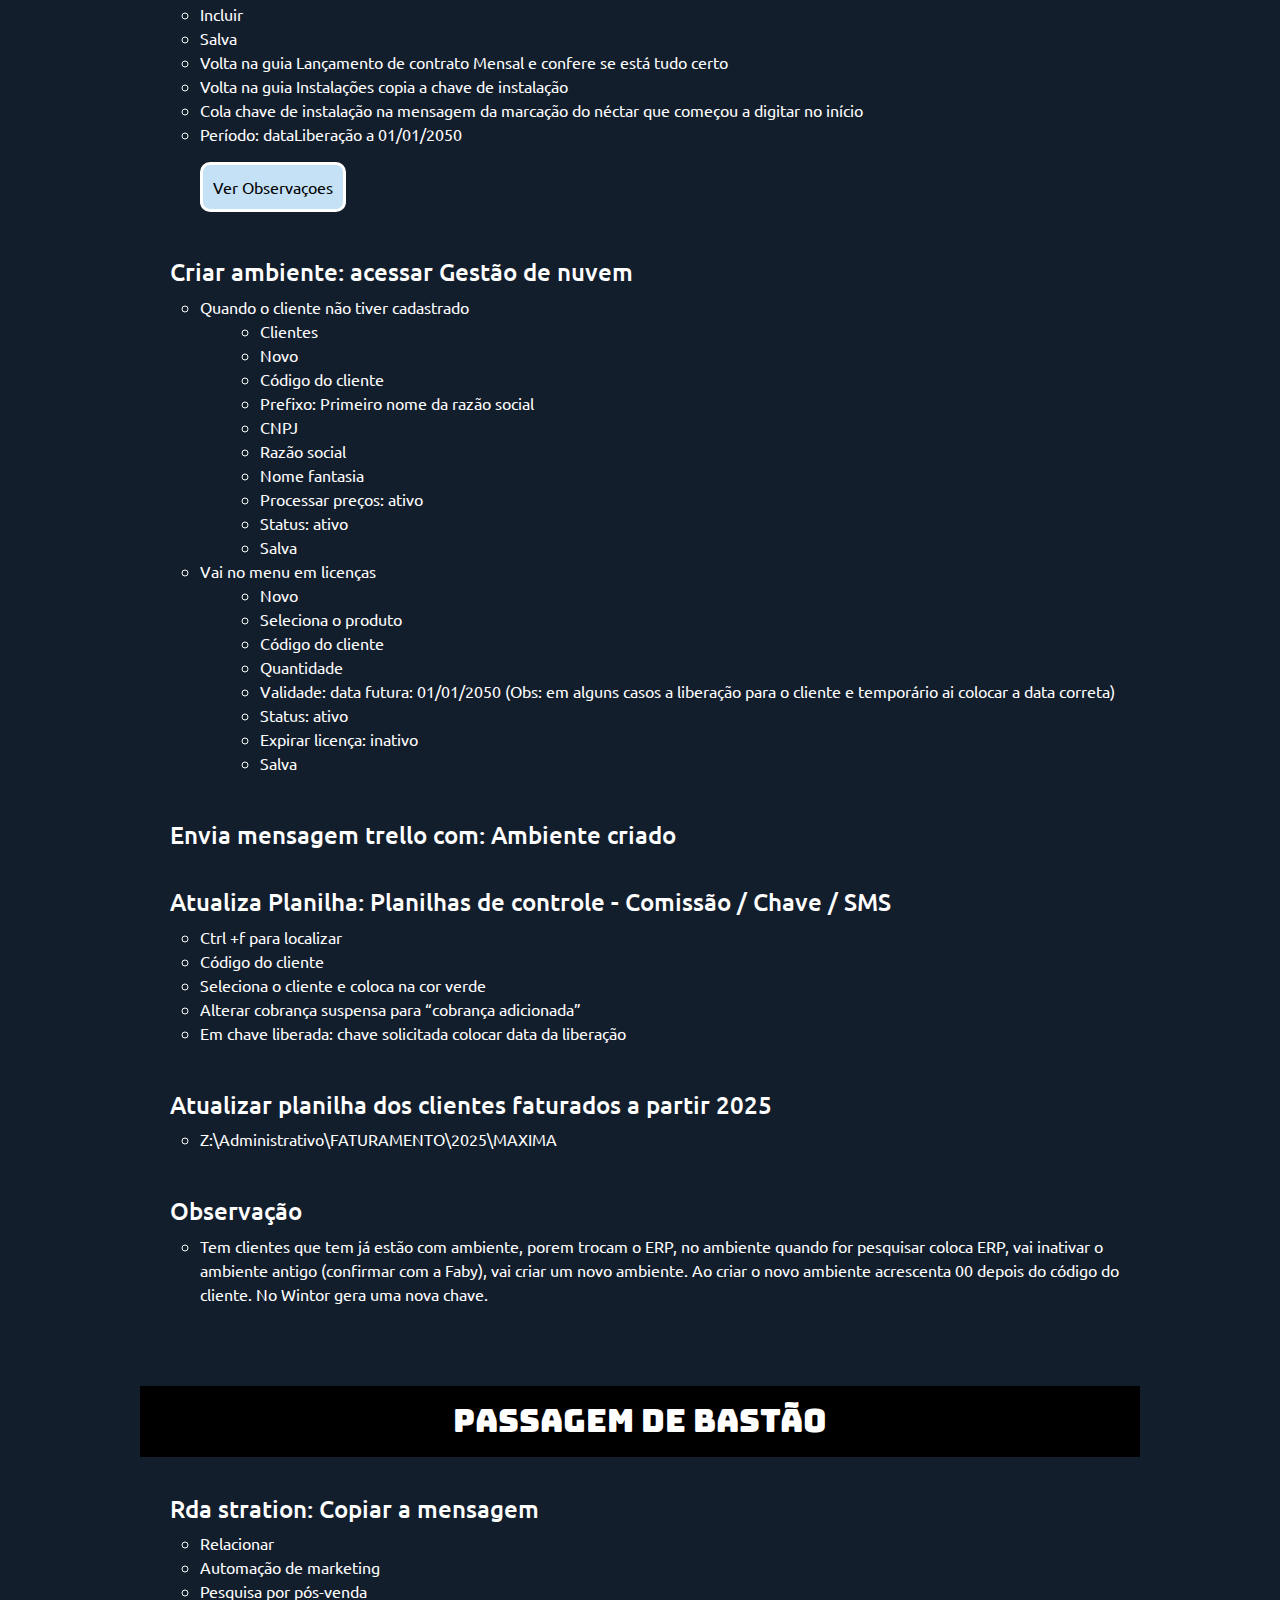
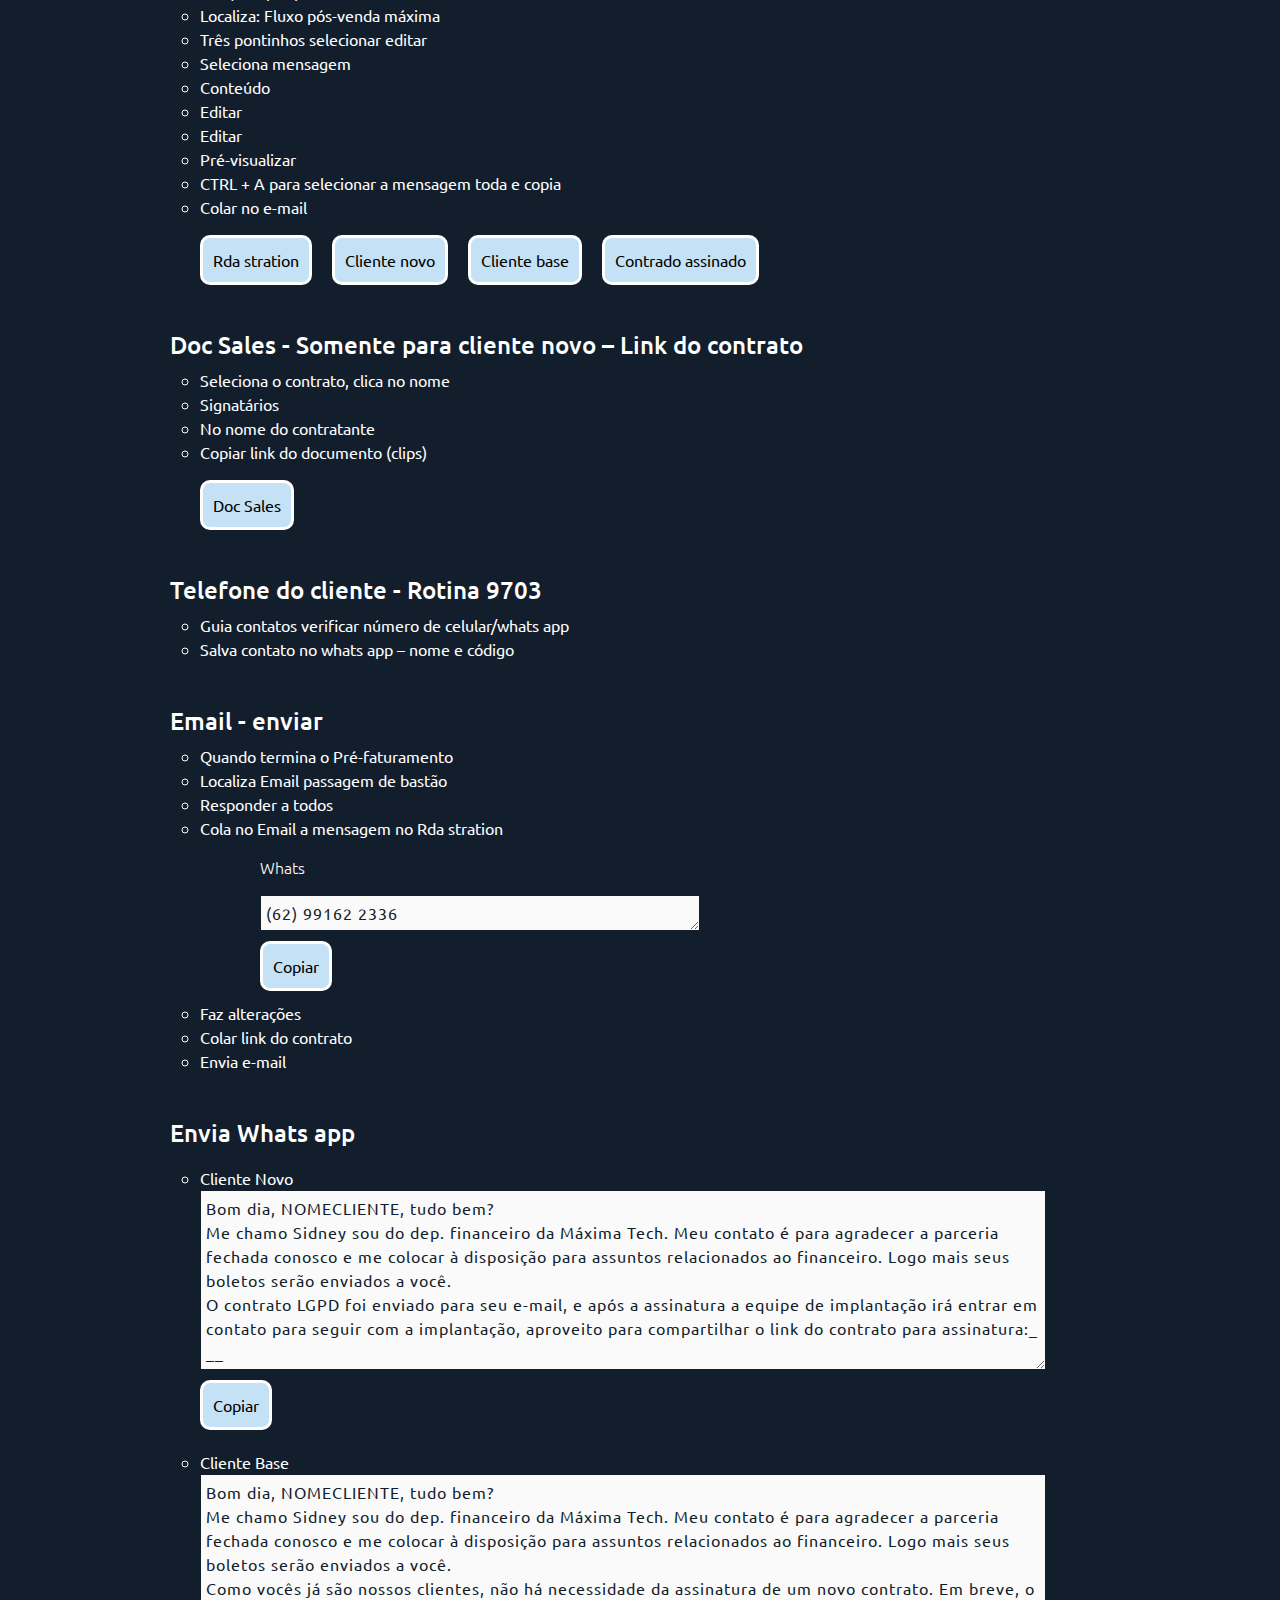
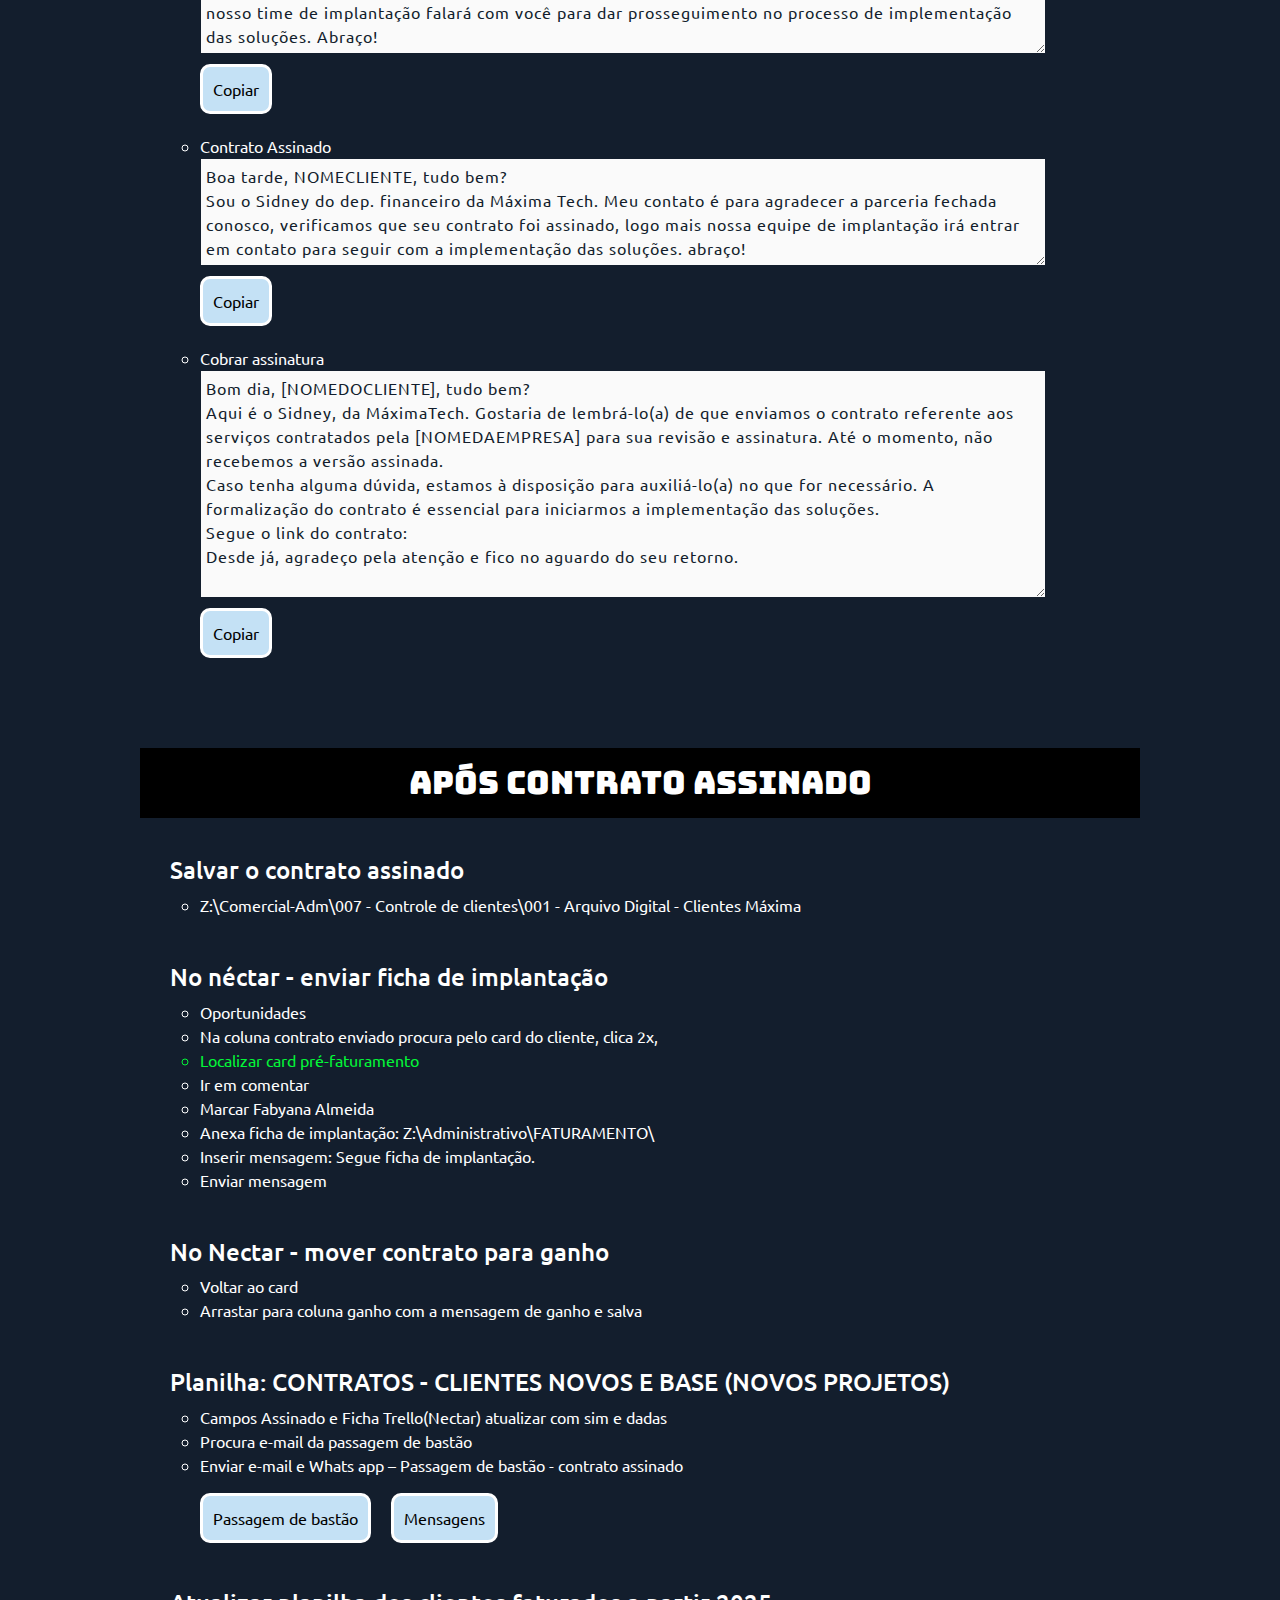
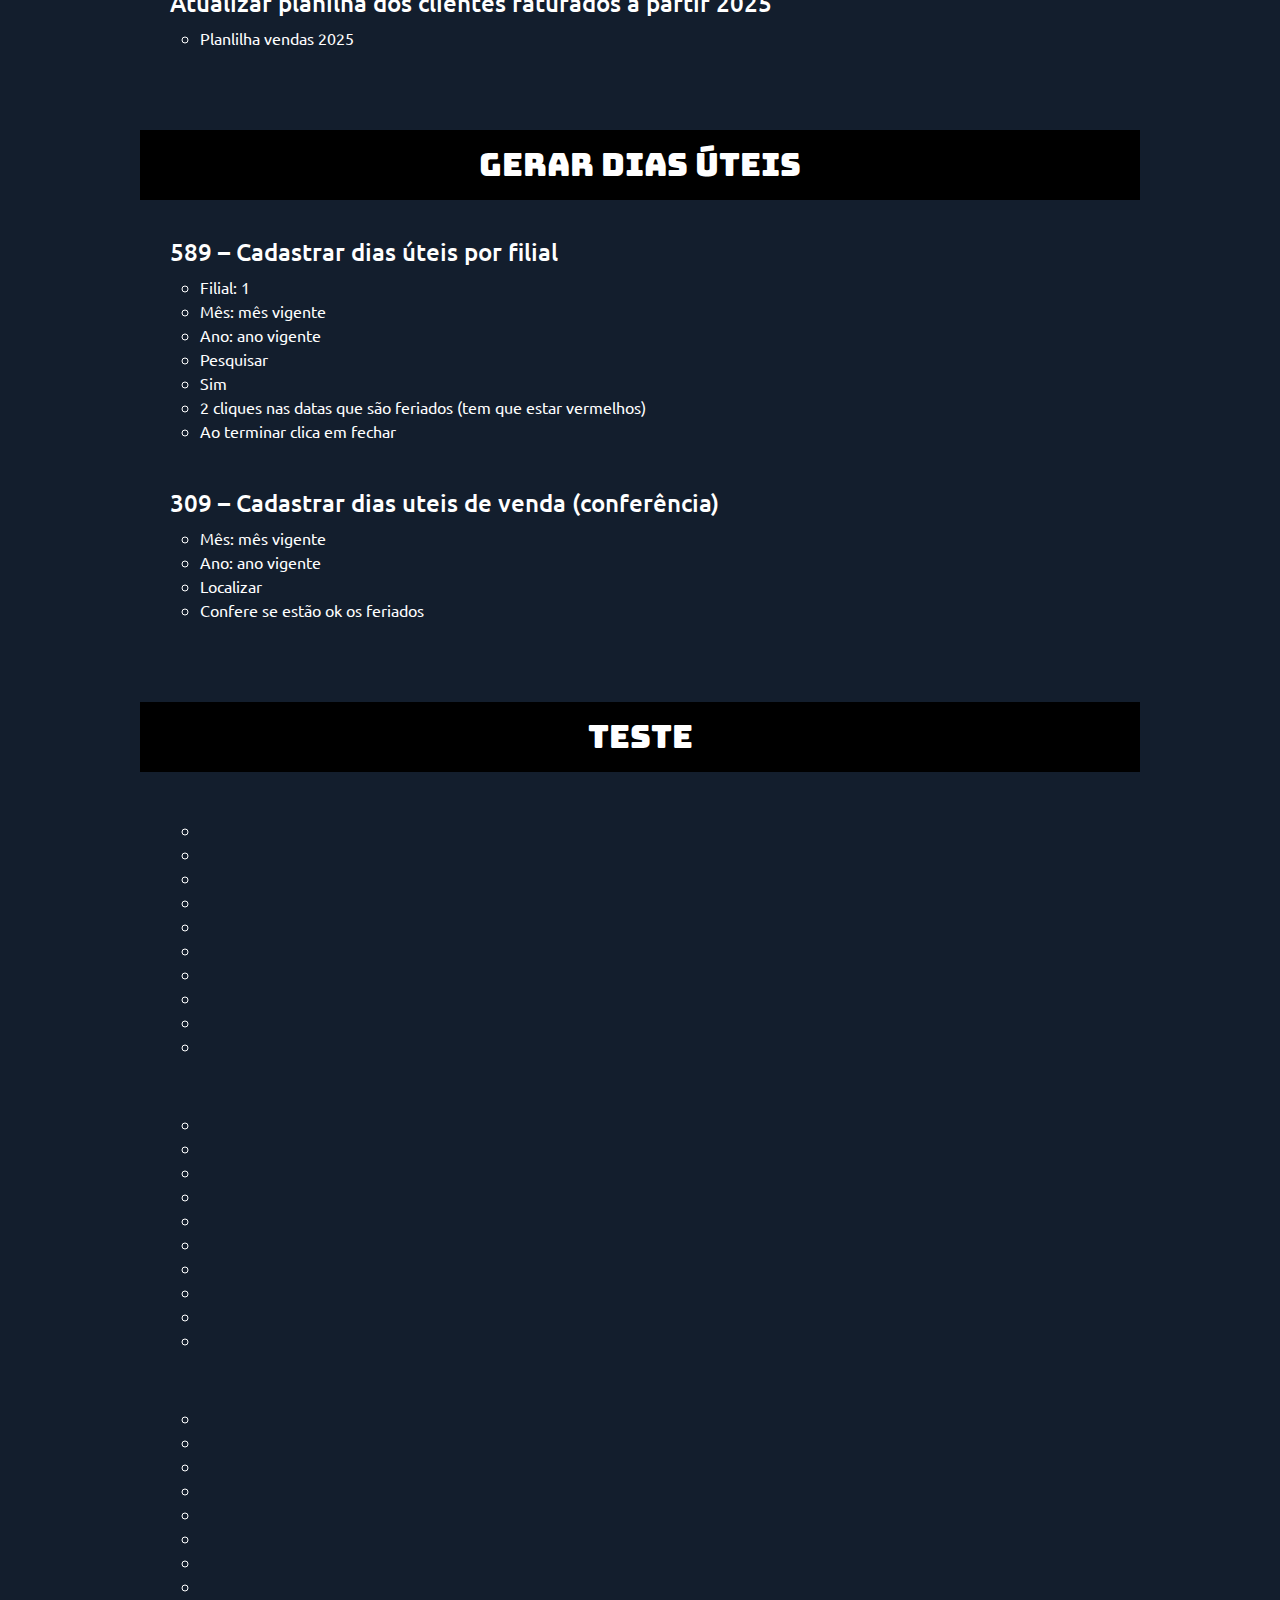
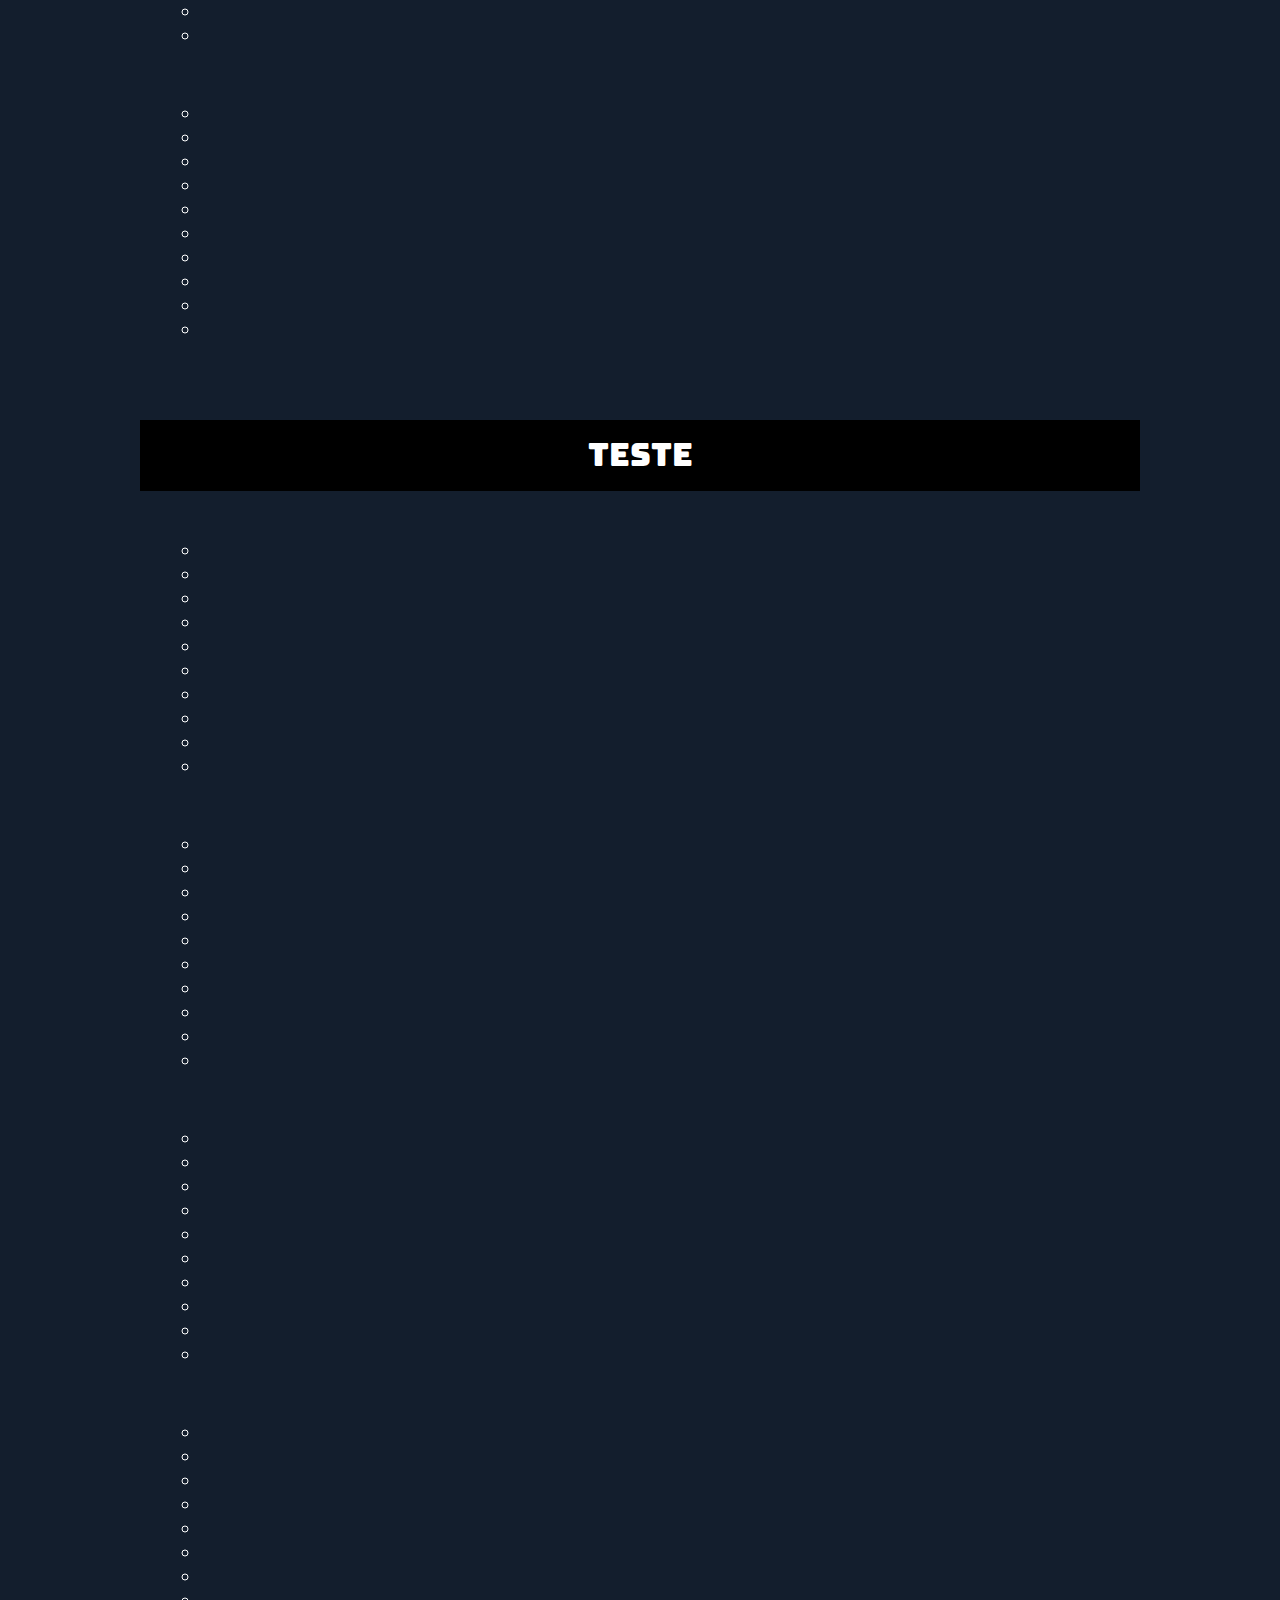
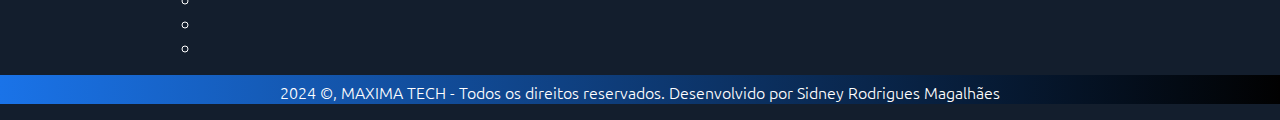
==== commit 5c59aa7a: "março 2025" ====
--- a/index.html
+++ b/index.html
@@ -40,23 +40,37 @@
                     <ul class="nav navbar-nav nav-pills ms-auto d-flex flex-wrap">
                         <!-- <h1>Procedimentos</h1> -->
                         <li class="nav-item">
-                            <a href="#baixa" class="nav-link active">Baixa banco</a>
-                        </li>
-                        <li class="nav-item">
-                            <a href="#desbloqueio" class="nav-link">Desbloqueio Gira</a>
-                        </li>
-                        <li class="nav-item">
-                            <a href="#ajuste" class="nav-link">Ajuste</a>
-                        </li>
-
-                        <li class="nav-item">
-                            <a href="#criar-chave-ambiente" class="nav-link">Criar chave e ambiente</a>
-                        </li>
-                        <li class="nav-item">
-                            <a href="#contrato" class="nav-link">Contratos</a>
-                        </li>
-                        <li class="nav-item">
-                            <a href="#" class="nav-link"></a>
+                            <a href="#rotinas" class="nav-link active">Rotinas</a>
+                        </li>
+                        <li class="nav-item">
+                            <a href="#obs" class="nav-link">Observaçoes</a>
+                        </li>
+                        <li class="nav-item">
+                            <a href="#baixa" class="nav-link">Baixa banco</a>
+                        </li>
+                        <li class="nav-item">
+                            <a href="#desbloqueio" class="nav-link">Desbl Jira</a>
+                        </li>
+                        <li class="nav-item">
+                            <a href="#ajuste" class="nav-link">Ajuste de licenças</a>
+                        </li>
+                        <li class="nav-item">
+                            <a href="#criar-chave-ambiente" class="nav-link">Criar chave/ambiente</a>
+                        </li>
+                        <li class="nav-item">
+                            <a href="#passagem-bastão-xx" class="nav-link">Passagem de bastão</a>
+                        </li>
+                        <li class="nav-item">
+                            <a href="#contrato-assinado" class="nav-link">Contrato assinado</a>
+                        </li>
+                        <li class="nav-item">
+                            <a href="#dias-uteis" class="nav-link">Dias úteis</a>
+                        </li>
+                        <li class="nav-item">
+                            <a href="/prefaturamento.html" class="nav-link">Pré-Faturamento</a>
+                        </li>
+                        <li class="nav-item">
+                            <a href="/puca.html" class="nav-link">Puca</a>
                         </li>
                     </ul>
                 </nav>
@@ -69,11 +83,63 @@
         <!-- div responsavel por deixar o item do menu ativo -->
         <div data-bs-spy="scroll" data-bs-target="cabecalho" data-bs-smooth-scroll="true" class="container">
 
+            <div class="processos" id="rotinas">
+                <h2>Rotinas Wintor</h2>
+
+                <div class="processo">
+                    <h3>Rotinas</h3>
+                    <ul>
+                        <li>9703 - Cadastro do cliente</li>
+                        <li>1203 - Extrato do cliente </li>
+                        <li>1214 - Inserir mensagens</li>
+                        <li>1220 - Relatorio de baixas</li>
+                        <li>1502 - Processar baixa arquivo banco</li>
+                        <li>1207 - Baixa de título manual</li>
+                        <li>604 - Fazer conciliação</li>
+                        <li>589 - Cadastrar dias uteis por filial</li>
+                        <li>309 - Cadastrar dias uteis de venda (conferência)</li>
+                    </ul>
+                </div>
+            </div>
+
+            <div class="processos" id="obs">
+                <h2>Observações</h2>
+
+                <div class="processo">
+                    <h3>Observações</h3>
+                    <ul>
+                        <li>Quantidade de licenças MaxPedido e Pedido de venda sempre +1 na nuvem e nas chave</li>
+                        <li>QTD de MaxMotorista tem que ser igual do MaxRoterizador</li>
+                        <li>Quando MaxPedido Cloud, na quantidade sempre aumentar +1 - nas licenças e no ambiente</li>
+                        <li class="destaque">MaxPedidoPlux = maxPedido + maxPesquisa</li>
+                        <li>MaxGestao plus = Max gestão + roteirizador Rca</li>
+                        <li>MaxGestão = PortalExecultivo (Versão anterior do MaxGestão)</li>
+                        <li>Maxgestao pro = Max gestão</li>
+                        <li>Quando solicita a liberação de qualquer produto e o cliente também possui o Extrator, fazer
+                            a liberação do Extrator junto</li>
+                        <li class="destaque">MaxProntaEntrega cloud = MaxProntaEntrega + (MaxPedidos somente na nuvem)
+                            ** liberar a mesma
+                            quantidade na nuvem, tanto do MaxProntaEntrega quanto do MaxPedidos.</li>
+                        <li>MaxPedido ON-PREMISES ou outro produto ON-PREMISES, cliente tem que ter UPGRADE CLOUD para o
+                            produto que solicita, para que façamos as alterações conforme acima, se não tiver o cliente
+                            tem que passar pelo comercial para comprar novas licenças. Passa email comercial@, com cópia
+                            para juliana.jesus@</li>
+                        <li class="destaque">MaxPag: Ao criar ambiente do MaxPedido ou MaxMotorista, criar também o
+                            MaxPag</li>
+                        <li>Custo mínimo 10 licenças no MaxPedido ou R$ 699,90</li>
+                        <li>Pedido de venda = mínimo 5 licenças</li>
+                        <li>Sobre suporte técnico, passar contato da CS so cliente, no cadastro – 9703, vai na guia
+                            suporte que tem o nome da CS (Central de relacionamento)</li>
+                        <li>Ana Paula Silva = Ana Estelita Máxima</li>
+                    </ul>
+                </div>
+            </div>
+
             <div class="processos" id="baixa">
                 <h2>Baixa arquivo banco</h2>
 
                 <div class="processo">
-                    <h3>Banco – Baixar aquivo</h3>
+                    <h3>Banco – Baixar arquivo</h3>
                     <ul>
                         <li>Acesso básico</li>
                         <li>Máxima</li>
@@ -158,7 +224,7 @@
             </div>
 
             <div class="processos" id="desbloqueio">
-                <h2>Desbloqueio Gira - Diariamente</h2>
+                <h2>Desbloqueio Jira - Diariamente</h2>
 
                 <div class="processo">
                     <h3>Rotina 1220 – Relatório de baixas</h3>
@@ -189,7 +255,7 @@
                 </div>
 
                 <div class="processo">
-                    <h3>No gira – liberar no gira</h3>
+                    <h3>No Jira – liberar no Jira</h3>
                     <ul>
                         <li>Projetos</li>
                         <li>Seleciona o produto</li>
@@ -202,10 +268,7 @@
                 </div>
 
                 <div class="processo">
-                    <h3>Excluir cliente da planilha</h3>
-                    <ul>
-                        <li>Excluir cliente da planilha</li>
-                    </ul>
+                    <h3>Excluir cliente da planilha Bloqueio Jira 2</h3>
                 </div>
 
             </div>
@@ -222,7 +285,7 @@
                         <li>Verifica/altera produtos</li>
                         <li>Quando o cliente faz a solicitação, responder e-mail para confirmar</li>
                         <li>Rotina 1203 – validar alguma informação relevante no histórico antes de enviar email de
-                            orçamento</li>s
+                            orçamento</li>
                     </ul>
                 </div>
 
@@ -230,27 +293,28 @@
                     <h3>Rotina 9703 – Alteração de licenças - Após cliente enviar e-mail autorizando </h3>
                     <ul>
                         <li>Fazer ajuste de quantidade e valor total</li>
-                        <li>Clicar no tick (v) </li>
+                        <li>Clicar no tick (v)</li>
                         <li>Salvar</li>
                         <li>Consulta novamente o produto do cliente para confirmar alterações</li>
                         <li>Obs: há casos que tem que incluir o produto novamente, em vez de fazer a alteração
-                            (geralmente produtos onprice):</li>
-                        <li>Campo produto digita código do produto</li>
-                        <li>Valor contrato</li>
-                        <li>Dia de vencimento, verificar nos produtos da lista</li>
-                        <li>Data de início do contrato, o faturamento e feito todo dia 20. Exemplo, hoje 28/10/2024,
-                            vencimento do cliente e todo dia 20, o primeiro faturamento após data de hoje e dia
-                            20/11/2024, portanto a dada de inicio de contrato vai ser dia 20/12/2024</li>
-                        <li>Recorrente: Sim</li>
-                        <li>Comissão: não</li>
-                        <li>Data final do contrato, data de início de contrato + 1 ano</li>
-                        <li>Quantidade de usuários: qtd de licenças sendo liberadas</li>
-                        <li>Quando MaxPedido +1</li>
-                        <li>Tipo de contrato: anual</li>
-                        <li>Data base: data do dia</li>
-                        <li>Incluir</li>
-                        <li>Clica em qualquer produto</li>
-                        <li>Salvar</li>
+                            (geralmente produtos onprice) ou quando tem o tiquet de pagar comissão ativo:</li>
+                        <ul>
+                            <li>Campo produto digita código do produto</li>
+                            <li>Valor contrato</li>
+                            <li>Dia de vencimento, verificar nos produtos da lista</li>
+                            <li>Data de início do contrato, o faturamento e feito todo dia 20. Exemplo, hoje 28/10/2024,
+                                vencimento do cliente e todo dia 20, o primeiro faturamento após data de hoje e dia
+                                20/11/2024, portanto a dada de inicio de contrato vai ser dia 20/12/2024</li>
+                            <li>Recorrente: Sim</li>
+                            <li>Comissão: não</li>
+                            <li>Data final do contrato, data de início de contrato + 1 ano</li>
+                            <li>Quantidade de usuários: qtd de licenças sendo liberadas</li>
+                            <li>Tipo de contrato: anual</li>
+                            <li>Data base: data do dia</li>
+                            <li>Incluir</li>
+                            <li>Clica em qualquer produto</li>
+                            <li>Salvar</li>
+                        </ul>
                         <li>E pesquisa novamente para conferir</li>
                     </ul>
                 </div>
@@ -261,9 +325,8 @@
                         <li>Digita código do cliente e pesquisa</li>
                         <li>Clica em qualquer quadrado dos resultados da pesquisa</li>
                         <li>Acompanhar</li>
-                        <li>Em resultado de cobrança apaga e digita. Ex: Aquisição de 01 licença MaxPedido, cliente
-                            tinha 6 licenças a R$ 660,00 e com a aquisição de mais 1 licença ficou com 7 licenças a R$
-                            770,00. </li>
+                        <li>Em resultado de cobrança apaga e digita mensagem wintor na planilha de cotação de licenças
+                        </li>
                         <li>Confirma em e demais mensagens clica em não</li>
                     </ul>
                 </div>
@@ -281,42 +344,24 @@
 
 
                 <div class="processo">
-                    <h3>Alimentar a planilha: Licenças Adicionais Cloud</h3>
+                    <h3>Alimentar a planilha: Licenças Adicionais Cloud Novo</h3>
                 </div>
 
 
                 <div class="processo">
                     <h3>Responder Email</h3>
-                    <ul>
-                        <p>Bom dia, Boa tarde</p>
-                        <p>Licença(s) ajustada conforme solicitado.</p>
-                        <p>Abraços,</p>
-                    </ul>
-                </div>
-
-                <div class="processo" id="observacoes">
-                    <h3>Observações</h3>
-                    <ul>
-                        <li>QTD de MaxMotorista tem que ser igual do MaxRoterizador</li>
-                        <li>Quando MaxPedido Cloud, na quantidade sempre aumentar +1 - nas licenças e no ambiente</li>
-                        <li>MaxPedidoPlux = maxPedido + maxPesquisa</li>
-                        <li>MaxGestao plus = Max gestão + roteirizador Rca</li>
-                        <li>Quando solicita a liberação do MaxPedido Cloud e o cliente também possui o Extrator do Max
-                            Pedido. Fazer a liberação do Extrator junto</li>
-                        <li>MaxProntaEntrega cloud = MaxProntaEntrega + (MaxPedidos somente na nuvem) ** liberar a mesma
-                            quantidade na nuvem, tanto do MaxProntaEntrega quanto do MaxPedidos.</li>
-                        <li>MaxPedido ON-PREMISES ou outro produto ON-PREMISES, cliente tem que ter UPGRADE CLOUD para o
-                            produto que solicita, para que façamos as alterações conforme acima, se não tiver o cliente
-                            tem que passar pelo comercial para comprar novas licenças. Passa email comercial@, com cópia
-                            para junianaa.jesus@</li>
-                    </ul>
-                </div>
-
-
+                    <ul class="ul-caixa-texto">
+                        <textarea readonly id="6" class="output-texto menor" rows="3">
+                                Bom dia, Boa tarde
+                                Licença(s) ajustada(s) conforme sua solicitação.
+                                Abraços,</textarea>
+                        <button onclick="copiar('6')" class="botao_ação">Copiar</button>
+                    </ul>
+                </div>
             </div>
 
             <div class="processos" id="criar-chave-ambiente">
-                <h2>Libração de chave e ambiente em nuve</h2>
+                <h2>Liberação de chave e ambiente em nuvem</h2>
 
                 <div class="processo">
                     <h3>Néctar</h3>
@@ -324,36 +369,44 @@
                         <li>Buscar por notificação da Fabiana</li>
                         <li>Clica no nome do cliente</li>
                         <li>Verifica qual produto e a liberação</li>
-                        <li>Clica no comentário para responder e marca a Fabiana Almeida com mensagem: Chave nomeProduto
-                            gerada: númeroChave. Ambiente criado</li>
+                        <li>Clica no comentário para responder e marca a Fabiana Almeida com mensagem:
+                            <textarea readonly id="8" rows="1" class="output-texto">
+                            Chave nomeProduto gerada: númeroChave. Ambiente criado</textarea>
+                            <button onclick="copiar('8')" class="botao_ação">Copiar</button>
+                        </li>
+
+
+                        </li>
                         <li>Busca no chat as informações do cliente, card do pre faturamento</li>
                     </ul>
                 </div>
 
                 <div class="processo">
-                    <h3>9703</h3>
+                    <h3>9703 – Tirar suspenso / data / criar chave</h3>
                     <ul>
                         <li>Consultar cliente</li>
                         <li>Guia: Lançamento de contrato mensal</li>
-                        <li>Desmarcar a opção cliente suspenso</li>
+                        <li class="destaque">Desmarcar a opção cliente suspenso, Obs: somente clientes faturados ate dia
+                            31/12/2024</li>
+                        <li class="destaque">Verificar data de início e alterar se for necessário</li>
                         <li>Clicar no tick (v)</li>
-                        <li class="destaque">Verificar data de início e alterar se for necessário</li>
                         <li>Salvar</li>
                         <li>Vai na guia instalações e preenche</li>
                         <li>Código do produto</li>
-                        <li>Quantidade, </li>
-                        <li>Período dataLiberação a 01/01/2050</li>
-                        <li>
-                            <a href="#observacoes">Ver Observaçoes</a>
-                        </li>
+                        <li>Quantidade de usuários</li>
                         <li>Marca a opção produção</li>
                         <li>Incluir</li>
                         <li>Salva</li>
-                        <li>Volta na guia Lançamento de contratos e confere se está tudo certo</li>
+                        <li>Volta na guia Lançamento de contrato Mensal e confere se está tudo certo</li>
                         <li>Volta na guia Instalações copia a chave de instalação</li>
                         <li>Cola chave de instalação na mensagem da marcação do néctar que começou a digitar no início
                         </li>
-                    </ul>
+                        <li>Período: dataLiberação a 01/01/2050</li>
+                    </ul>
+                    <ul class="links-botoes">
+                        <a href="#observacoes">Ver Observaçoes</a>
+                    </ul>
+
                 </div>
 
                 <div class="processo">
@@ -402,14 +455,32 @@
                         <li>Ctrl +f para localizar</li>
                         <li>Código do cliente</li>
                         <li>Seleciona o cliente e coloca na cor verde</li>
-                        <li>Adicionar cobrança altera para “cobrança adicionada”</li>
+                        <li>Alterar cobrança suspensa para “cobrança adicionada”</li>
                         <li>Em chave liberada: chave solicitada colocar data da liberação </li>
                     </ul>
                 </div>
 
-            </div>
-
-            <div class="processos" id="contrato">
+                <div class="processo">
+                    <h3>Atualizar planilha dos clientes faturados a partir 2025</h3>
+                    <ul>
+                        <li>Z:\Administrativo\FATURAMENTO\2025\MAXIMA</li>
+                    </ul>
+                </div>
+
+
+                <div class="processo">
+                    <h3>Observação</h3>
+                    <ul>
+                        <li>Tem clientes que tem já estão com ambiente, porem trocam o ERP, no ambiente quando for
+                            pesquisar coloca ERP, vai inativar o ambiente antigo (confirmar com a Faby), vai criar um
+                            novo ambiente. Ao criar o novo ambiente acrescenta 00 depois do código do cliente. No Wintor
+                            gera uma nova chave.</li>
+                    </ul>
+                </div>
+
+            </div>
+
+            <div class="processos" id="passagem-bastão-xx">
                 <h2>Passagem de bastão</h2>
 
                 <div class="processo">
@@ -424,9 +495,20 @@
                         <li>Conteúdo</li>
                         <li>Editar</li>
                         <li>Editar</li>
-                        <li>Previsualizar</li>
+                        <li>Pré-visualizar</li>
                         <li>CTRL + A para selecionar a mensagem toda e copia</li>
                         <li>Colar no e-mail</li>
+                    </ul>
+
+                    <ul class="links-botoes">
+                        <a href="https://app.rdstation.com.br/automacao-de-marketing-beta/editor/9aea70c5-dee1-4ef1-abbf-0d0d58914579"
+                            target="_blank">Rda stration</a>
+                        <a href="https://app.rdstation.com.br/email/7624468/novo/conteudo" target="_blank">Cliente
+                            novo</a>
+                        <a href="https://app.rdstation.com.br/email/7624633/novo/conteudo" target="_blank">Cliente
+                            base</a>
+                        <a href="https://app.rdstation.com.br/email/7624987/novo/conteudo" target="_blank">Contrado
+                            assinado</a>
                     </ul>
                 </div>
 
@@ -438,6 +520,9 @@
                         <li>No nome do contratante</li>
                         <li>Copiar link do documento (clips)</li>
                     </ul>
+                    <ul class="links-botoes">
+                        <a href="https://web.docsales.com/" target="_blank">Doc Sales</a>
+                    </ul>
                 </div>
 
                 <div class="processo">
@@ -455,11 +540,14 @@
                         <li>Localiza Email passagem de bastão</li>
                         <li>Responder a todos</li>
                         <li>Cola no Email a mensagem no Rda stration
-                            <ul>
-                                <li>Whats: (62) 99162 2336.</li>
-                                <li>Faz alterações</li>
+                            <ul class="ul-caixa-texto">
+                                <p>Whats</p>
+                                <textarea readonly id="5" class="output-texto menor" rows="1">
+                                (62) 99162 2336</textarea>
+                                <button onclick="copiar('5')" class="botao_ação">Copiar</button>
                             </ul>
-                        </li>                        
+                        </li>
+                        <li>Faz alterações</li>
                         <li>Colar link do contrato</li>
                         <li>Envia e-mail</li>
                     </ul>
@@ -467,66 +555,41 @@
 
                 <div class="processo" id="mensagens">
                     <h3>Envia Whats app</h3>
-                    <ul>
-                        <li>Cliente Novo
-                            <ul>
-                                <li>Bom dia, Alex, tudo bem? Me chamo Sidney sou do dep. financeiro da Máxima Tech. Meu
-                                    contato é para agradecer a parceria fechada conosco e me colocar à disposição para
-                                    assuntos relacionados ao financeiro. Logo mais suas notas fiscais e boletos serão
-                                    enviados a você.
-                                    O contrato LGPD foi enviado para seu e-mail, e após a assinatura a equipe de
-                                    implantação irá entrar em contato para seguir com a implantação, aproveito para
-                                    compartilhar o link do contrato para assinatura:_ __
-                                </li>
-                            </ul>
-                        </li>
-
-                        <li>Cliente Base
-                            <ul>
-                                <li>
-                                    Bom dia, Alex, tudo bem? Me chamo Sidney sou do dep. financeiro da Máxima Tech. Meu
-                                    contato é para agradecer a parceria fechada conosco e me colocar à disposição para
-                                    assuntos relacionados ao financeiro. Logo mais suas notas fiscais e boletos serão
-                                    enviados a você.
-                                    O contrato LGPD foi enviado para seu e-mail, e após a assinatura a equipe de
-                                    implantação irá entrar em contato para seguir com a implantação, aproveito para
-                                    compartilhar o link do contrato para assinatura:_ __
-
-                                </li>
-                            </ul>
-                        </li>
-
-                        <li>Contrato Assinado
-                            <ul>
-                                <li>Boa tarde, Luca, tudo bem? Sou o Sidney do dep. financeiro da Máxima Tech. Meu
-                                    contato é para agradecer a parceria fechada conosco, verificamos que seu contrato
-                                    foi assinado, logo mais nossa equipe de implantação irá entrar em contato para
-                                    seguir com a implementação das soluções. abraço!
-                                </li>
-                            </ul>
-                        </li>
-
-                        <li>Cobrar assinatura
-                            <ul>
-                                <li>
-                                    Bom dia, Wilder, tudo bem?
-                                </li>
-                                <li>
-                                    Aqui é o Sidney, da Máxima Tech. Gostaria de lembrá-lo(a) de que enviamos o contrato
-                                    referente aos serviços contratados pela ESTRELA DISTRIBUICAO LTDA para sua análise e
-                                    assinatura. Até o momento, não recebemos a versão assinada.
-                                    Caso tenha alguma dúvida ou necessite de ajustes, estamos à disposição para
-                                    auxiliá-lo(a) no que for necessário. A assinatura do contrato é fundamental para
-                                    formalizarmos o início da implementação das soluções.
-                                    Segue link atualizado do contrato:
-                                    Agradeço pela atenção e fico no aguardo de seu retorno.
-                                </li>
-                                <li>
-                                    Abraços,
-                                </li>
-
-                            </ul>
-                        </li>
+
+                    <ul>
+                        <li class="li-caixa-texto">Cliente Novo
+                            <textarea readonly id="1" rows="7" class="output-texto">
+                                Bom dia, NOMECLIENTE, tudo bem? 
+                                Me chamo Sidney sou do dep. financeiro da Máxima Tech. Meu contato é para agradecer a parceria fechada conosco e me colocar à disposição para assuntos relacionados ao financeiro. Logo mais seus boletos serão enviados a você.
+                                O contrato LGPD foi enviado para seu e-mail, e após a assinatura a equipe de implantação irá entrar em contato para seguir com a implantação, aproveito para compartilhar o link do contrato para assinatura:_ __</textarea>
+                            <button onclick="copiar('1')" class="botao_ação">Copiar</button>
+                        </li>
+
+                        <li class="li-caixa-texto">Cliente Base
+                            <textarea readonly id="2" rows="7" class="output-texto">
+                                Bom dia, NOMECLIENTE, tudo bem?
+                                Me chamo Sidney sou do dep. financeiro da Máxima Tech. Meu contato é para agradecer a parceria fechada conosco e me colocar à disposição para assuntos relacionados ao financeiro. Logo mais seus boletos serão enviados a você. 
+                                Como vocês já são nossos clientes, não há necessidade da assinatura de um novo contrato. Em breve, o nosso time de implantação falará com você para dar prosseguimento no processo de implementação das soluções. Abraço!</textarea>
+                            <button onclick="copiar('2')" class="botao_ação">Copiar</button>
+                        </li>
+
+                        <li class="li-caixa-texto">Contrato Assinado
+                            <textarea readonly id="3" rows="4" class="output-texto">
+                                Boa tarde, NOMECLIENTE, tudo bem? 
+                                Sou o Sidney do dep. financeiro da Máxima Tech. Meu contato é para agradecer a parceria fechada conosco, verificamos que seu contrato foi assinado, logo mais nossa equipe de implantação irá entrar em contato para seguir com a implementação das soluções. abraço!</textarea>
+                            <button onclick="copiar('3')" class="botao_ação">Copiar</button>
+                        </li>
+
+                        <li class="li-caixa-texto">Cobrar assinatura
+                            <textarea readonly id="4" rows="9" class="output-texto">
+                                Bom dia, [NOMEDOCLIENTE], tudo bem?
+                                Aqui é o Sidney, da MáximaTech. Gostaria de lembrá-lo(a) de que enviamos o contrato referente aos serviços contratados pela [NOMEDAEMPRESA] para sua revisão e assinatura. Até o momento, não recebemos a versão assinada.
+                                Caso tenha alguma dúvida, estamos à disposição para auxiliá-lo(a) no que for necessário. A formalização do contrato é essencial para iniciarmos a implementação das soluções.
+                                Segue o link do contrato:
+                                Desde já, agradeço pela atenção e fico no aguardo do seu retorno.</textarea>
+                            <button onclick="copiar('4')" class="botao_ação">Copiar</button>
+                        </li>
+
                     </ul>
                 </div>
 
@@ -548,10 +611,10 @@
                     <ul>
                         <li>Oportunidades</li>
                         <li>Na coluna contrato enviado procura pelo card do cliente, clica 2x, </li>
-                        <li>Localizar card pré-faturamento</li>
-                        <li>Localizar card pré-faturamento</li>
+                        <li class="destaque">Localizar card pré-faturamento</li>
+                        <li>Ir em comentar</li>
                         <li>Marcar Fabyana Almeida</li>
-                        <li>Anexa ficha de implantação: Z:\Administrativo\FATURAMENTO\2024 </li>
+                        <li>Anexa ficha de implantação: Z:\Administrativo\FATURAMENTO\</li>
                         <li>Inserir mensagem: Segue ficha de implantação.</li>
                         <li>Enviar mensagem</li>
                     </ul>
@@ -571,85 +634,191 @@
                         <li>Campos Assinado e Ficha Trello(Nectar) atualizar com sim e dadas</li>
                         <li>Procura e-mail da passagem de bastão</li>
                         <li>Enviar e-mail e Whats app – Passagem de bastão - contrato assinado</li>
-                        <li>
-                            <a href="#contrato">Passagem de bastão</a>
-                            <a href="#mensagens">Mensagens</a>
-                        </li>
-                    </ul>
-                </div>
-
-
-            </div>
-
-            <div class="processos" id="">
-                <h2>teste</h2>
-
-
-                <div class="processo">
-                    <h3></h3>
-                    <ul>
-                        <li></li>
-                        <li></li>
-                        <li></li>
-                        <li></li>
-                        <li></li>
-                        <li></li>
-                        <li></li>
-                        <li></li>
-                        <li></li>
-                        <li></li>
-                    </ul>
-                </div>
-
-                <div class="processo">
-                    <h3></h3>
-                    <ul>
-                        <li></li>
-                        <li></li>
-                        <li></li>
-                        <li></li>
-                        <li></li>
-                        <li></li>
-                        <li></li>
-                        <li></li>
-                        <li></li>
-                        <li></li>
-                    </ul>
-                </div>
-
-                <div class="processo">
-                    <h3></h3>
-                    <ul>
-                        <li></li>
-                        <li></li>
-                        <li></li>
-                        <li></li>
-                        <li></li>
-                        <li></li>
-                        <li></li>
-                        <li></li>
-                        <li></li>
-                        <li></li>
-                    </ul>
-                </div>
-
-                <div class="processo">
-                    <h3></h3>
-                    <ul>
-                        <li></li>
-                        <li></li>
-                        <li></li>
-                        <li></li>
-                        <li></li>
-                        <li></li>
-                        <li></li>
-                        <li></li>
-                        <li></li>
-                        <li></li>
-                    </ul>
-                </div>
-
-
+                    </ul>
+
+                    <ul class="links-botoes">
+                        <a href="#passagem-bastão-xx">Passagem de bastão</a>
+                        <a href="#mensagens">Mensagens</a>
+                    </ul>
+                </div>
+
+                <div class="processo">
+                    <h3>Atualizar planilha dos clientes faturados a partir 2025</h3>
+                    <ul>
+                        <li>Planlilha vendas 2025</li>
+                    </ul>
+                </div>
+
+
+            </div>
+
+            <div class="processos" id="dias-uteis">
+                <h2>Gerar dias úteis</h2>
+
+
+                <div class="processo">
+                    <h3>589 – Cadastrar dias úteis por filial</h3>
+                    <ul>
+                        <li>Filial: 1</li>
+                        <li>Mês: mês vigente</li>
+                        <li>Ano: ano vigente</li>
+                        <li>Pesquisar</li>
+                        <li>Sim</li>
+                        <li>2 cliques nas datas que são feriados (tem que estar vermelhos)</li>
+                        <li>Ao terminar clica em fechar</li>
+                    </ul>
+                </div>
+
+                <div class="processo">
+                    <h3>309 – Cadastrar dias uteis de venda (conferência)</h3>
+                    <ul>
+                        <li>Mês: mês vigente</li>
+                        <li>Ano: ano vigente</li>
+                        <li>Localizar</li>
+                        <li>Confere se estão ok os feriados</li>
+                    </ul>
+                </div>
+            </div>
+
+
+            <div>
+                <div class="processos" id="">
+                    <h2>teste</h2>
+
+
+                    <div class="processo">
+                        <h3></h3>
+                        <ul>
+                            <li></li>
+                            <li></li>
+                            <li></li>
+                            <li></li>
+                            <li></li>
+                            <li></li>
+                            <li></li>
+                            <li></li>
+                            <li></li>
+                            <li></li>
+                        </ul>
+                    </div>
+
+                    <div class="processo">
+                        <h3></h3>
+                        <ul>
+                            <li></li>
+                            <li></li>
+                            <li></li>
+                            <li></li>
+                            <li></li>
+                            <li></li>
+                            <li></li>
+                            <li></li>
+                            <li></li>
+                            <li></li>
+                        </ul>
+                    </div>
+
+                    <div class="processo">
+                        <h3></h3>
+                        <ul>
+                            <li></li>
+                            <li></li>
+                            <li></li>
+                            <li></li>
+                            <li></li>
+                            <li></li>
+                            <li></li>
+                            <li></li>
+                            <li></li>
+                            <li></li>
+                        </ul>
+                    </div>
+
+                    <div class="processo">
+                        <h3></h3>
+                        <ul>
+                            <li></li>
+                            <li></li>
+                            <li></li>
+                            <li></li>
+                            <li></li>
+                            <li></li>
+                            <li></li>
+                            <li></li>
+                            <li></li>
+                            <li></li>
+                        </ul>
+                    </div>
+                </div>
+
+                <div class="processos" id="">
+                    <h2>teste</h2>
+
+
+                    <div class="processo">
+                        <h3></h3>
+                        <ul>
+                            <li></li>
+                            <li></li>
+                            <li></li>
+                            <li></li>
+                            <li></li>
+                            <li></li>
+                            <li></li>
+                            <li></li>
+                            <li></li>
+                            <li></li>
+                        </ul>
+                    </div>
+
+                    <div class="processo">
+                        <h3></h3>
+                        <ul>
+                            <li></li>
+                            <li></li>
+                            <li></li>
+                            <li></li>
+                            <li></li>
+                            <li></li>
+                            <li></li>
+                            <li></li>
+                            <li></li>
+                            <li></li>
+                        </ul>
+                    </div>
+
+                    <div class="processo">
+                        <h3></h3>
+                        <ul>
+                            <li></li>
+                            <li></li>
+                            <li></li>
+                            <li></li>
+                            <li></li>
+                            <li></li>
+                            <li></li>
+                            <li></li>
+                            <li></li>
+                            <li></li>
+                        </ul>
+                    </div>
+
+                    <div class="processo">
+                        <h3></h3>
+                        <ul>
+                            <li></li>
+                            <li></li>
+                            <li></li>
+                            <li></li>
+                            <li></li>
+                            <li></li>
+                            <li></li>
+                            <li></li>
+                            <li></li>
+                            <li></li>
+                        </ul>
+                    </div>
+                </div>
             </div>
 
         </div>
@@ -665,6 +834,7 @@
 
     <script src="./lib/bootstrap.bundle.min.js"></script>
     <script src="./js/image-card.js"></script>
+    <script src="./js/copiar.js"></script>
 </body>
 
 </html>--- a/css/navbar.css
+++ b/css/navbar.css
@@ -9,7 +9,7 @@
 }
 
 .navbar-custom {
-    background: linear-gradient(90deg, #1a73e8, #010101);
+    background: linear-gradient(90deg, #0060dd, #010101);
     color: white;
 }
 
--- a/css/main.css
+++ b/css/main.css
@@ -79,3 +79,60 @@
 }
 
 
+.textarea {
+    max-width: 100%;
+}
+
+.output-texto {
+    width: 90%;
+    font-size: 1rem;
+    color:  #131e2d;
+    background:  #5d94e2;
+    outline: 0;
+    display: block;
+    padding: 5px;
+    line-height: 1.5;
+    letter-spacing: 1px;
+    margin-bottom: 10px;
+    border: 1px solid ;
+    background-color:  #fafafa;
+    display: flex;
+    white-space: pre-line
+    /* text-indent: 0; */
+}  
+
+.menor {
+    width: 50%;
+}
+
+.ul-caixa-texto,
+.li-caixa-texto {
+    padding-top: 10px;
+    padding-bottom: 10px;
+}
+
+.destaque {
+    color: #03f738
+}
+
+a,
+button {
+    border: 3px solid white;
+    padding: 10px;
+    border-radius: 10px;
+    text-decoration: none;
+    color: black;
+    background-color: #c4e1f5;
+}
+
+a:hover,
+button:hover {
+    background-color: #131e2d;
+    color: white;
+}
+
+.links-botoes {
+    gap: 20px;
+    display: flex;
+    margin-top: 10px;
+}
